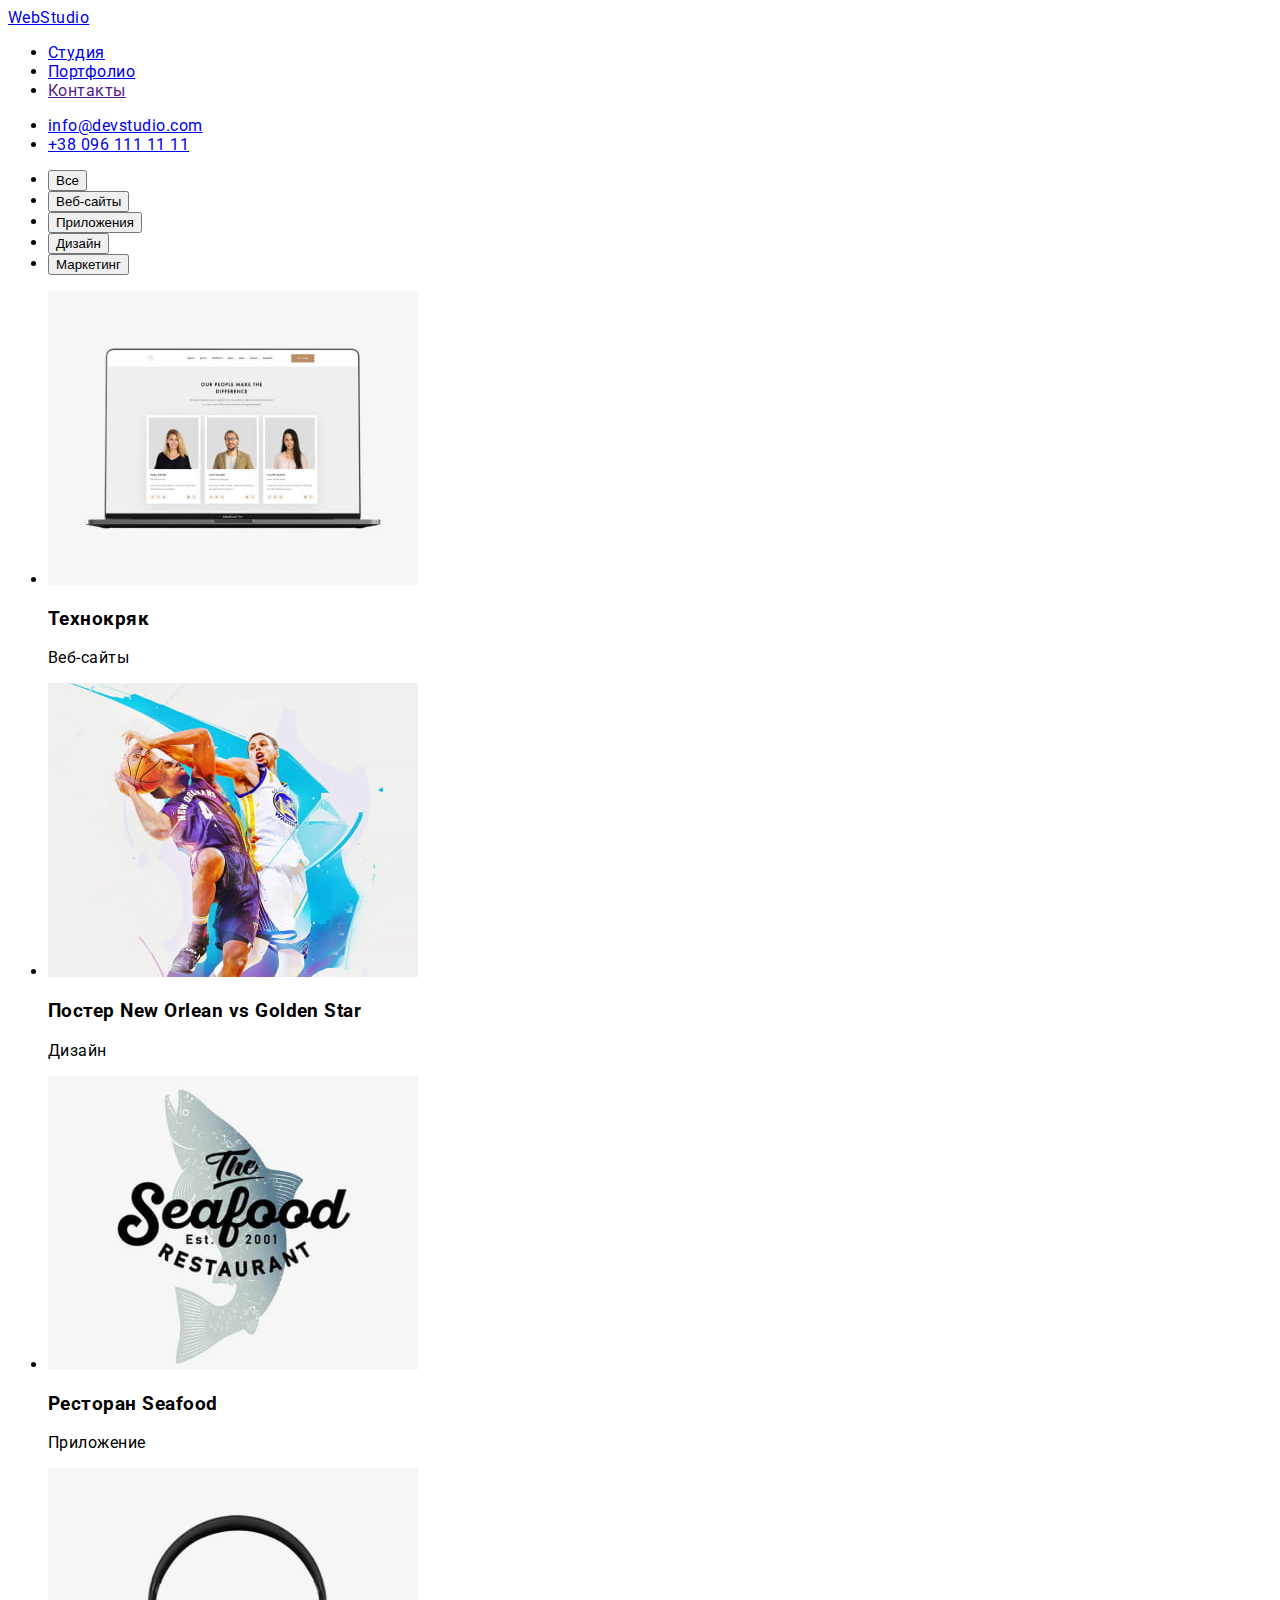
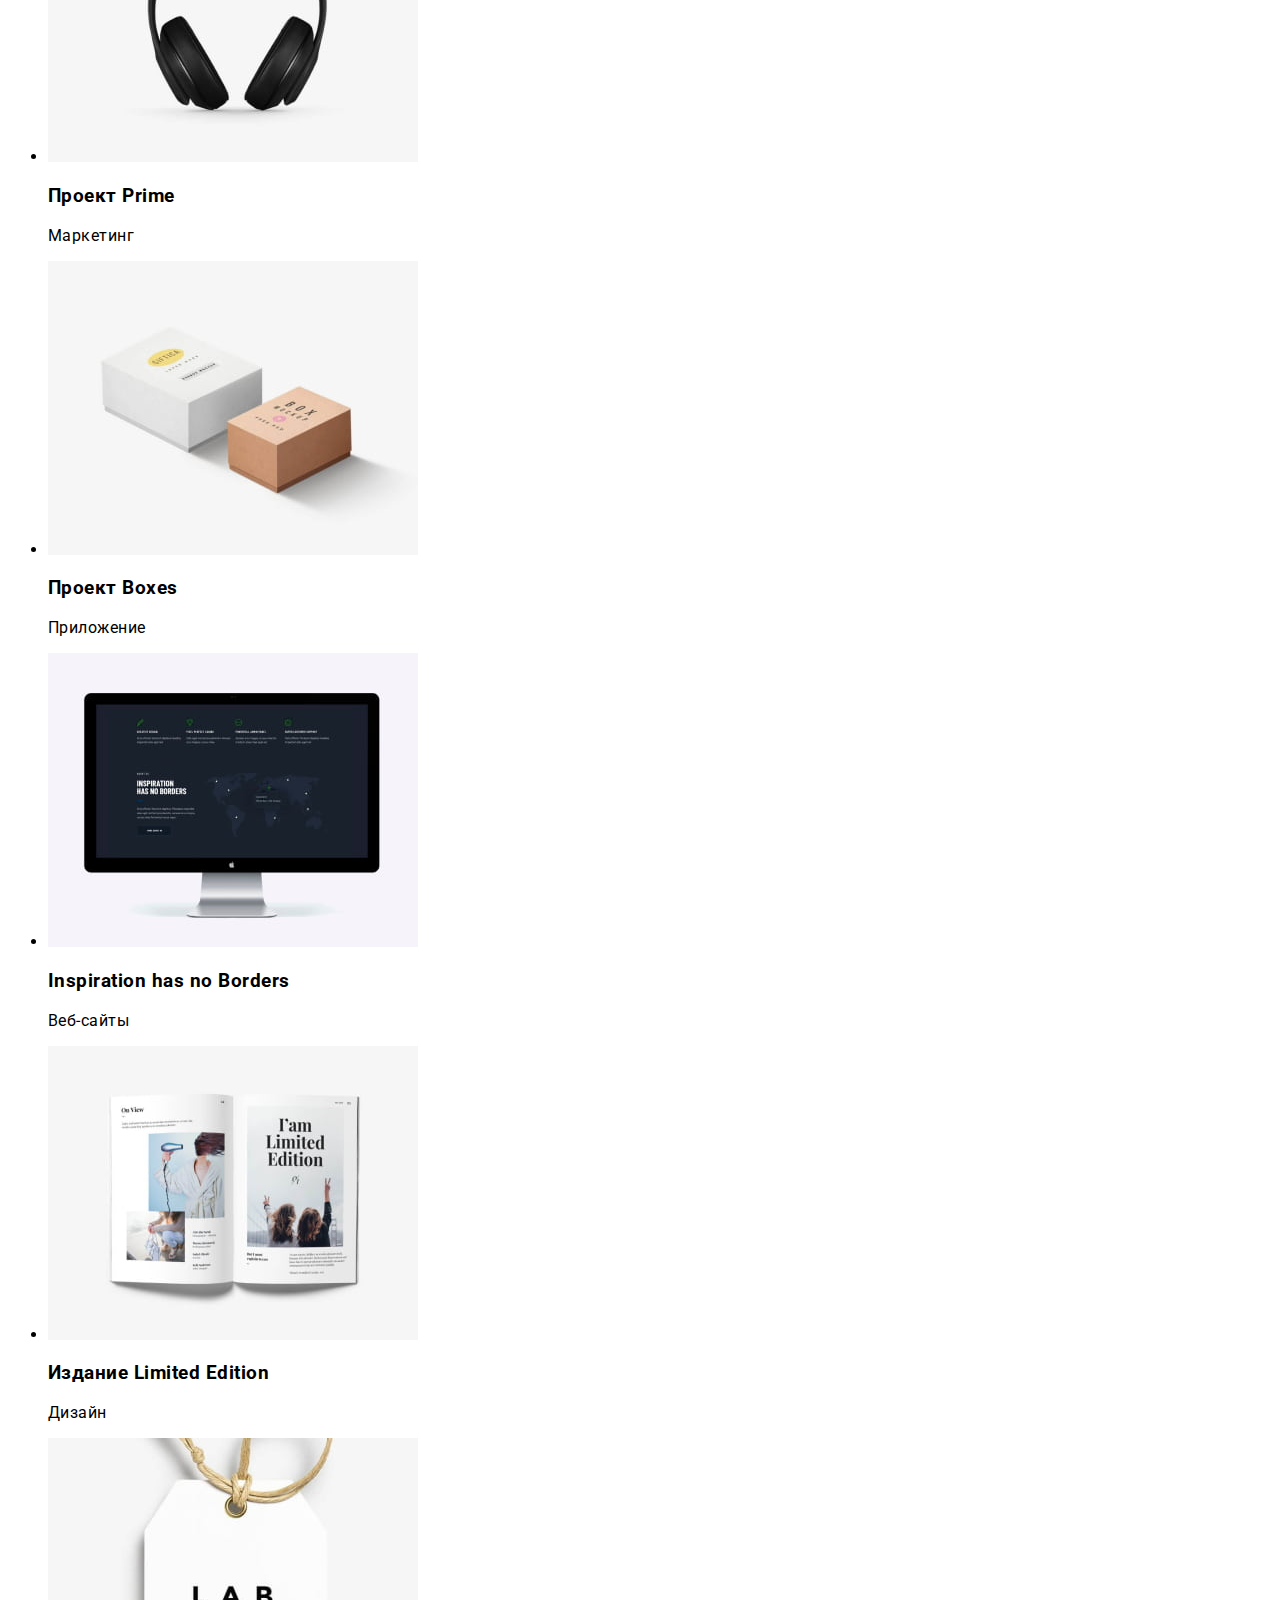
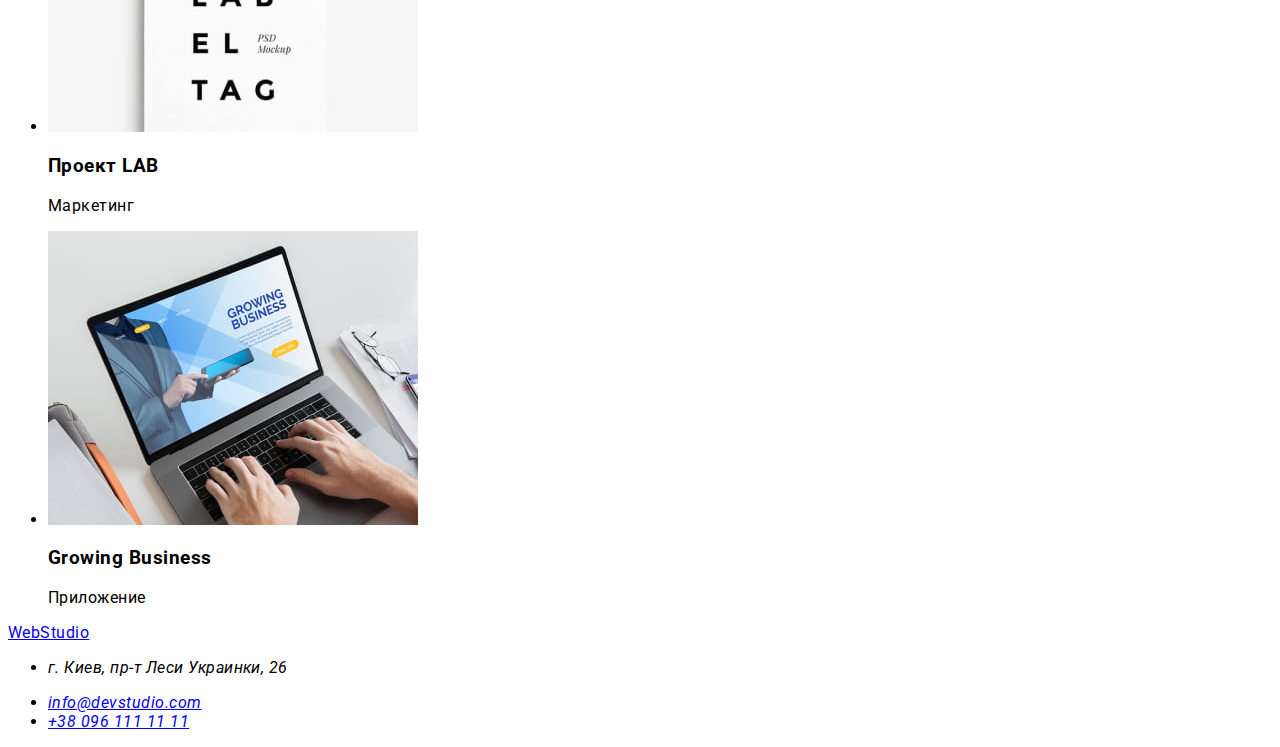
==== portfolio.html @ e64a414a "first" ====
<!DOCTYPE html>
<html lang="ru">

<head>
    <meta charset="UTF-8">
    <meta name="description" content="some descriptiop">
    <meta http-equiv="X-UA-Compatible" content="IE=edge">
    <link rel="stylesheet" href="./css/style.css">
    <link rel="preconnect" href="https://fonts.googleapis.com">
    <link rel="preconnect" href="https://fonts.gstatic.com" crossorigin>
    <link href="https://fonts.googleapis.com/css2?family=Raleway:wght@700&family=Roboto:wght@400;500;700;900&display=swap"
        rel="stylesheet">
    <title>Портфолио</title>
</head>
<body>
        <header>
            <nav>
                <a href="https://myfirstgithab.github.io/goit-markup-hw-01/">WebStudio</a>
                <ul>
                    <li>
                        <a href="./index.html">Студия</a>
                    </li>
                    <li>
                        <a href="./portfolio.html">Портфолио</a>
        
                    </li>
                    <li>
                        <a href="">Контакты</a>
        
                    </li>
                </ul>
                <ul>
                    <li>
                        <a href="meilto:info@devstudio.com">info@devstudio.com</a>
                    </li>
                    <li>
                        <a href="tel:+380961111111">+38 096 111 11 11</a>
                    </li>
                </ul>
            </nav>
        </header>
        <!-- Фильтыр -->
        <section>
            <ul>
                <li>
                    <button>Все</button>
                </li>
                <li>
                    <button>Веб-сайты</button>
                </li>
                <li>
                    <button>Приложения</button>
                </li>
                <li>
                    <button>Дизайн</button>
                </li>
                <li>
                    <button>Маркетинг</button>
                </li>
            </ul>

        </section>
        <!-- Наши работы -->
        <section>
            <ul>
                <li>
                    <img width="370" src="./images/portfolio_1.jpg" alt="дизайнер">
                    <h3>Технокряк</h3>
                    <p>Веб-сайты</p>
                </li>
                <li>
                    <img width="370" src="./images/portfolio_2.jpg" alt="дизайнер">
                    <h3>Постер New Orlean vs Golden Star</h3>
                    <p>Дизайн</p>
                </li>
                <li>
                    <img width="370" src="./images/portfolio_3.jpg" alt="дизайнер">
                    <h3>Ресторан Seafood</h3>
                    <p>Приложение</p>
                </li>
                <li>
                    <img width="370" src="./images/portfolio_4.jpg" alt="дизайнер">
                    <h3>Проект Prime</h3>
                    <p>Маркетинг</p>
                </li>
                <li>
                    <img width="370" src="./images/portfolio_5.jpg" alt="дизайнер">
                    <h3>Проект Boxes</h3>
                    <p>Приложение</p>
                </li>
                <li>
                    <img width="370" src="./images/portfolio_6.jpg" alt="дизайнер">
                    <h3>Inspiration has no Borders</h3>
                    <p>Веб-сайты</p>
                </li>
                <li>
                    <img width="370" src="./images/portfolio_7.jpg" alt="дизайнер">
                    <h3>Издание Limited Edition</h3>
                    <p>Дизайн</p>
                </li>
                <li>
                    <img width="370" src="./images/portfolio_8.jpg" alt="дизайнер">
                    <h3>Проект LAB</h3>
                    <p>Маркетинг</p>
                </li>
                <li>
                    <img width="370" src="./images/portfolio_9.jpg" alt="дизайнер">
                    <h3>Growing Business</h3>
                    <p>Приложение</p>
                </li>
            </ul>
        </section>
        <footer>
            <a href="https://myfirstgithab.github.io/goit-markup-hw-01/">WebStudio</a>
            <address>
                <ul>
                    <li>
                        <p>г. Киев, пр-т Леси Украинки, 26</p>
                    </li>
                    <li>
                        <a href="meilto:info@devstudio.com">info@devstudio.com</a>
                    </li>
                    <li>
                        <a href="tel:+380961111111">+38 096 111 11 11</a>
                    </li>
                </ul>
            </address>
        </footer>
    
</body>
</html>
---- css/style.css ----
body {
  font-family: "Roboto", sans-serif;
  font-style: normal;
  font-weight: normal;
  letter-spacing: 0.03em;
}

.web {
  font-family: "Raleway", sans-serif;
  font-style: normal;
  font-weight: bold;
  font-size: 26px;
  line-height: 31px;
  color: #2196f3;
  text-decoration: none;
}
.web > span {
  color: black;
  text-decoration: none;
}

.nav-item {
  display: inline;
}

.nav-link {
  font-weight: 500;
  font-size: 14px;
  line-height: 16px;
  letter-spacing: 0.02em;
  color: #212121;
  text-decoration: none;
}

.nav-link:hover {
  color: #2196f3;
}

nav {
  display: inline;
  width: 1600px;
}

.nav-email,
.nav-phone {
  text-decoration: none;
}

.order {
  width: 1600px;
  background: #2f303a;
  margin: 0px;
}

.order-title {
  font-weight: 900;
  font-size: 44px;
  line-height: 60px;
  text-align: center;
  letter-spacing: 0.06em;
  text-transform: uppercase;
  color: #ffffff;
}

.skills-list {
  display: inline;
  width: 1600px;
}

.skill-item {
  display: inline;
  width: 1600px;
}

.order-service {
  font-style: normal;
  font-weight: bold;
  font-size: 16px;
  line-height: 30px;
  display: flex;
  align-items: center;
  text-align: center;
  letter-spacing: 0.06em;
  padding-left: 732px;
}

.skill-title {
  font-style: normal;
  font-weight: bold;
  font-size: 14px;
  line-height: 16px;
  letter-spacing: 0.03em;
  text-transform: uppercase;
  color: #212121;
}

.skill-descr {
  font-style: normal;
  font-weight: normal;
  font-size: 14px;
  line-height: 24px;
  letter-spacing: 0.03em;
  color: #757575;
}

.doing-title {
  font-weight: bold;
  font-size: 36px;
  line-height: 42px;
  text-align: center;
  letter-spacing: 0.03em;
  color: #212121;
}

.doing-list {
  display: inline;
  width: 1600px;
}

/* .doing-photo {
  display: inline;
  width: 1600px;
} */

.team {
  font-style: normal;
  font-weight: bold;
  font-size: 36px;
  line-height: 42px;
  text-align: center;
  letter-spacing: 0.03em;
  color: #212121;
}
.team-person {
  font-style: normal;
  font-weight: 500;
  font-size: 16px;
  line-height: 19px;
  text-align: center;
  letter-spacing: 0.03em;
  color: #212121;
}
.team-profession {
  font-style: normal;
  font-weight: normal;
  font-size: 16px;
  line-height: 19px;
  text-align: center;
  letter-spacing: 0.03em;
  color: #757575;
}

.botton {
  width: 1600px;
  left: 0px;
  top: 2097px;
  background: #2f303a;
}

.botton > span {
  font-family: "Raleway", sans-serif;
  font-style: normal;
  font-weight: bold;
  font-size: 26px;
  line-height: 31px;
  letter-spacing: 0.03em;
  color: #ffffff;
}

.botton-email {
  font-style: normal;
  font-weight: normal;
  font-size: 14px;
  line-height: 24px;
  letter-spacing: 0.03em;
  color: rgba(255, 255, 255, 0.6);
  text-decoration: none;
}

.botton-phone {
  font-style: normal;
  font-weight: normal;
  font-size: 14px;
  line-height: 24px;
  letter-spacing: 0.03em;
  color: rgba(255, 255, 255, 0.6);
  text-decoration: none;
}
/* 
font-family: 'Raleway', sans-serif;

*/
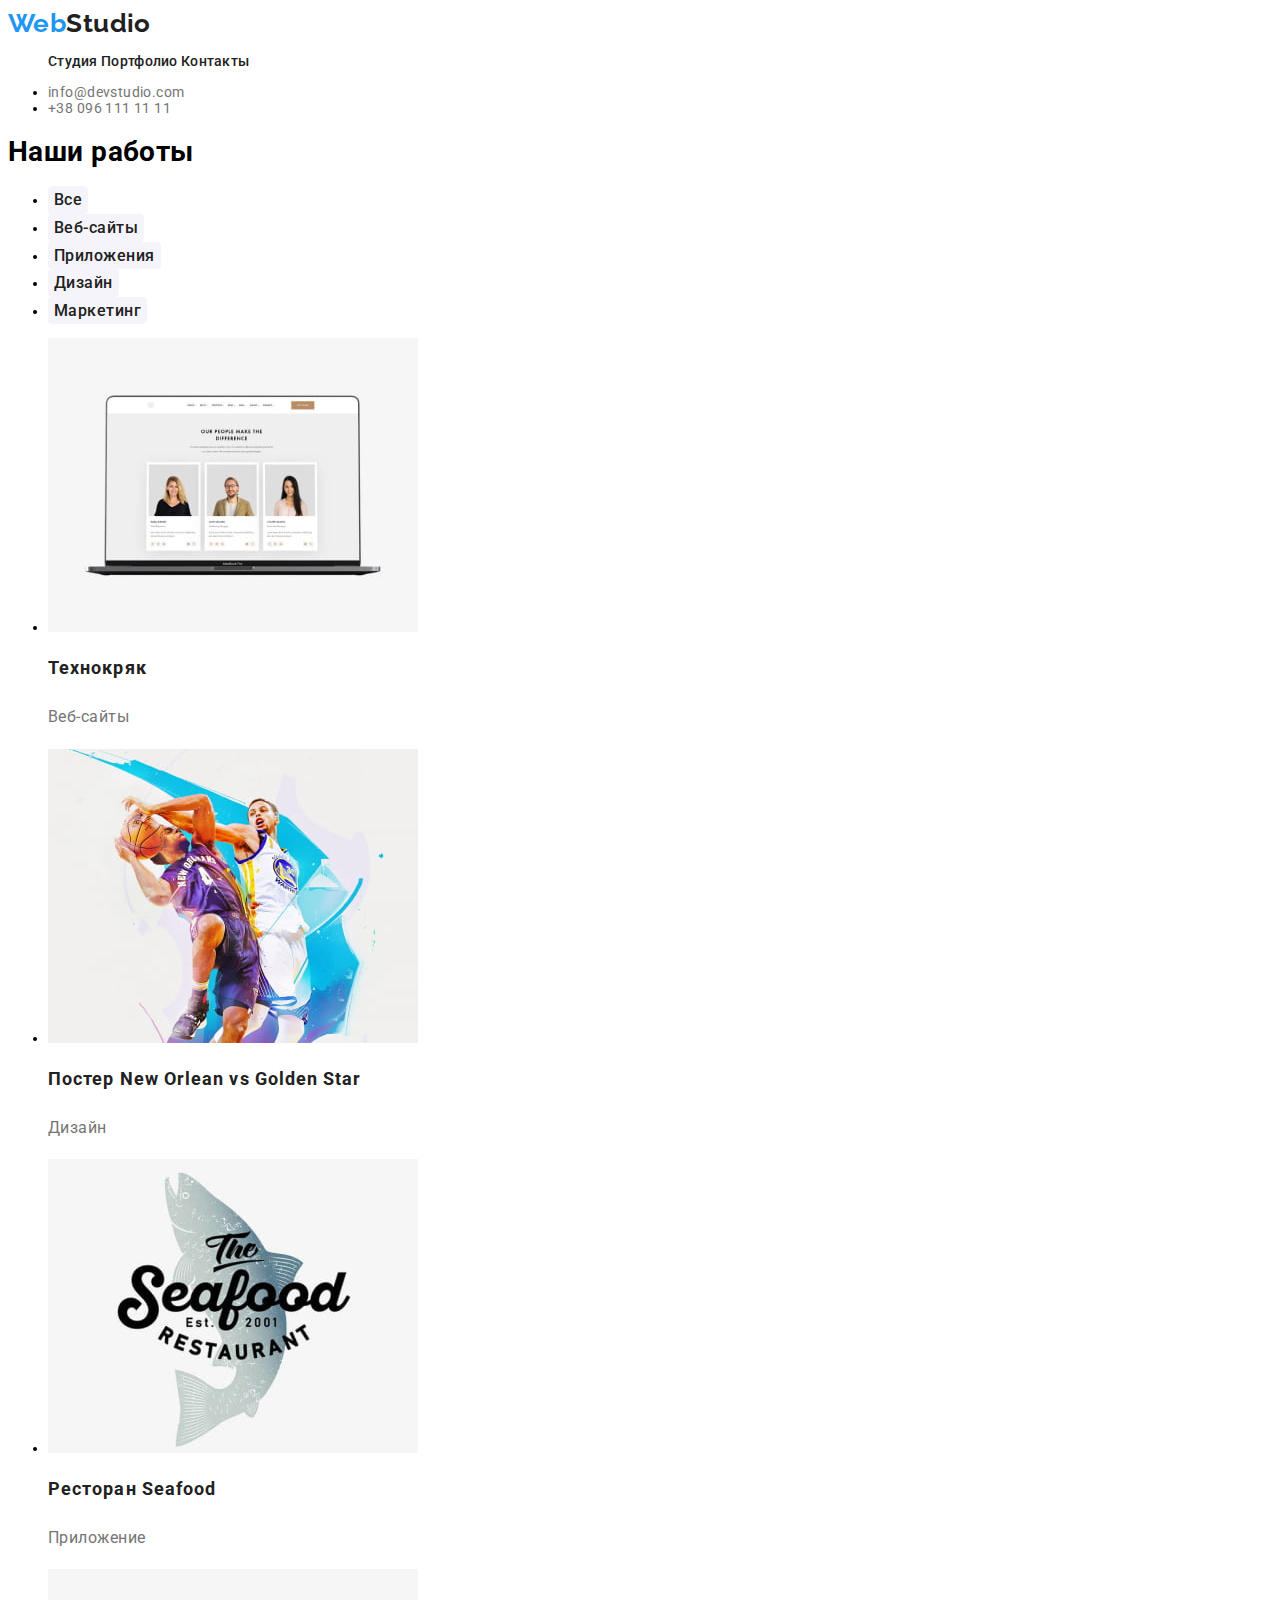
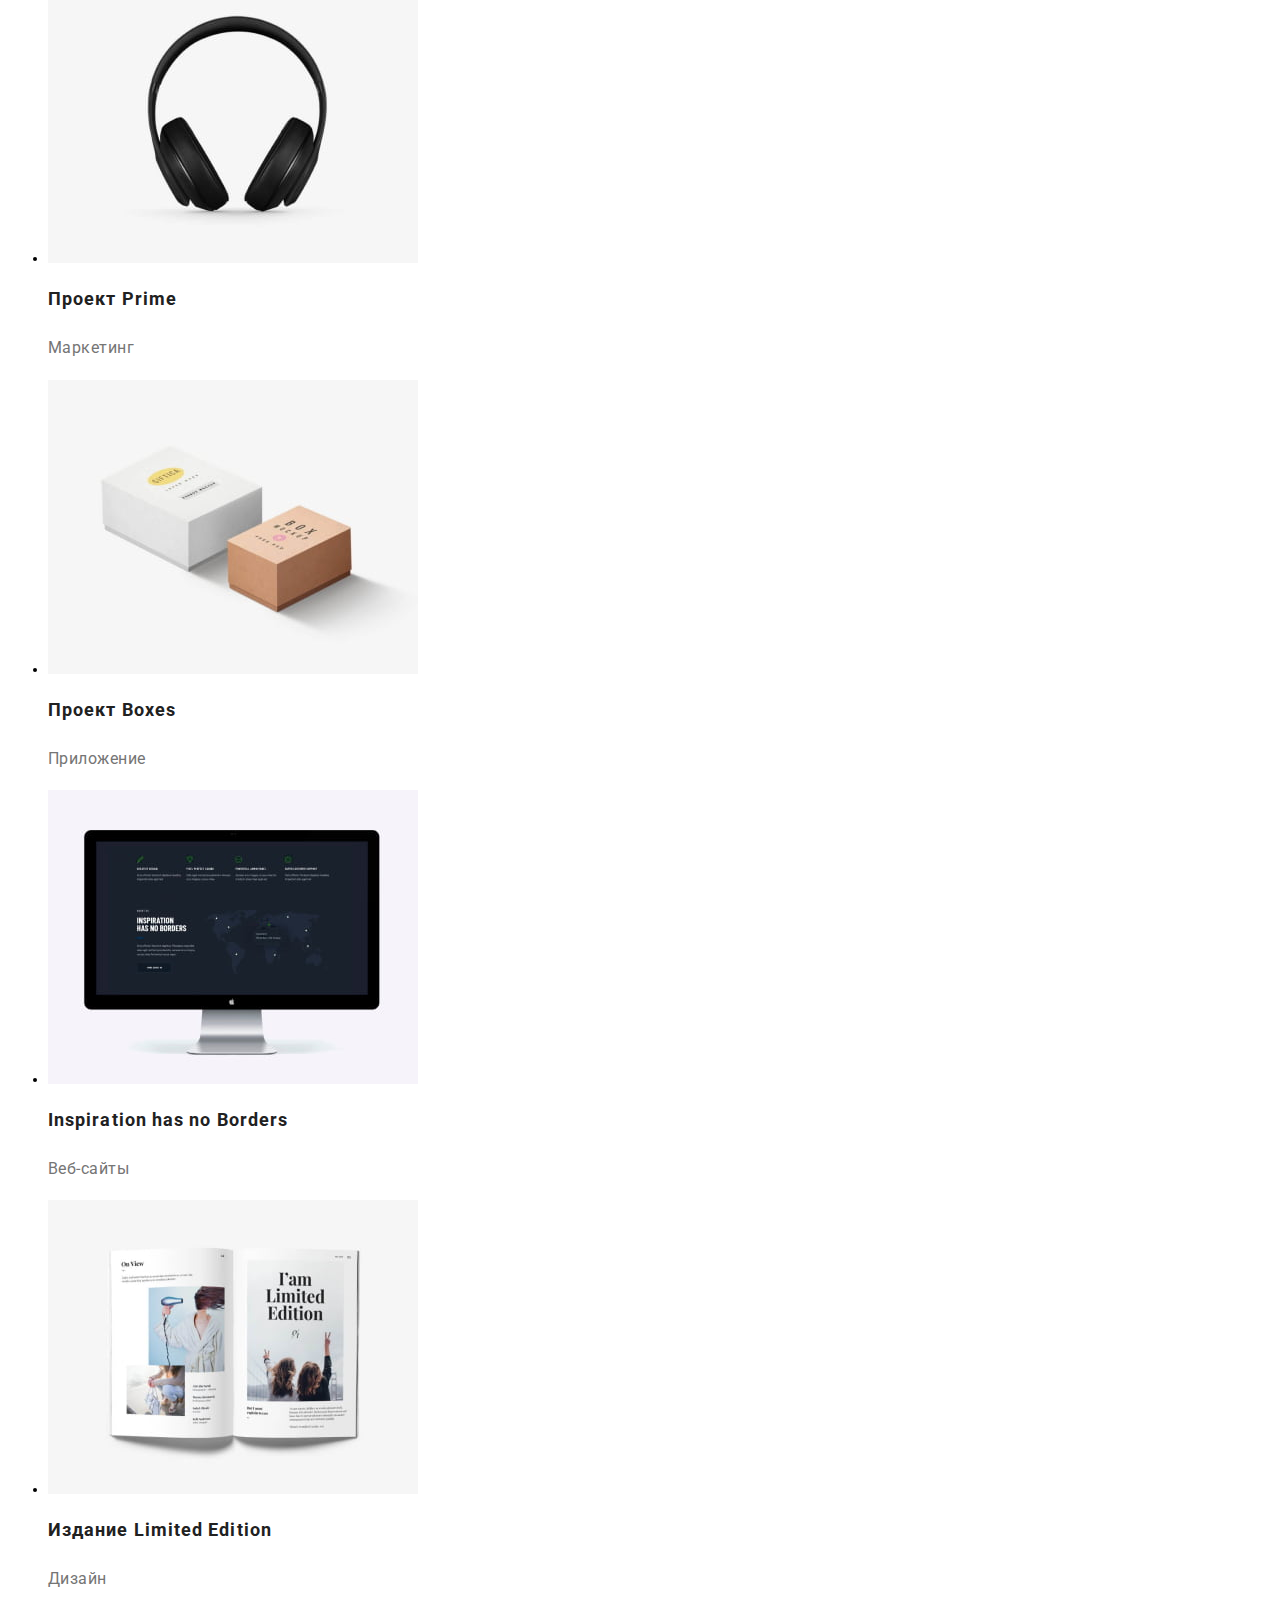
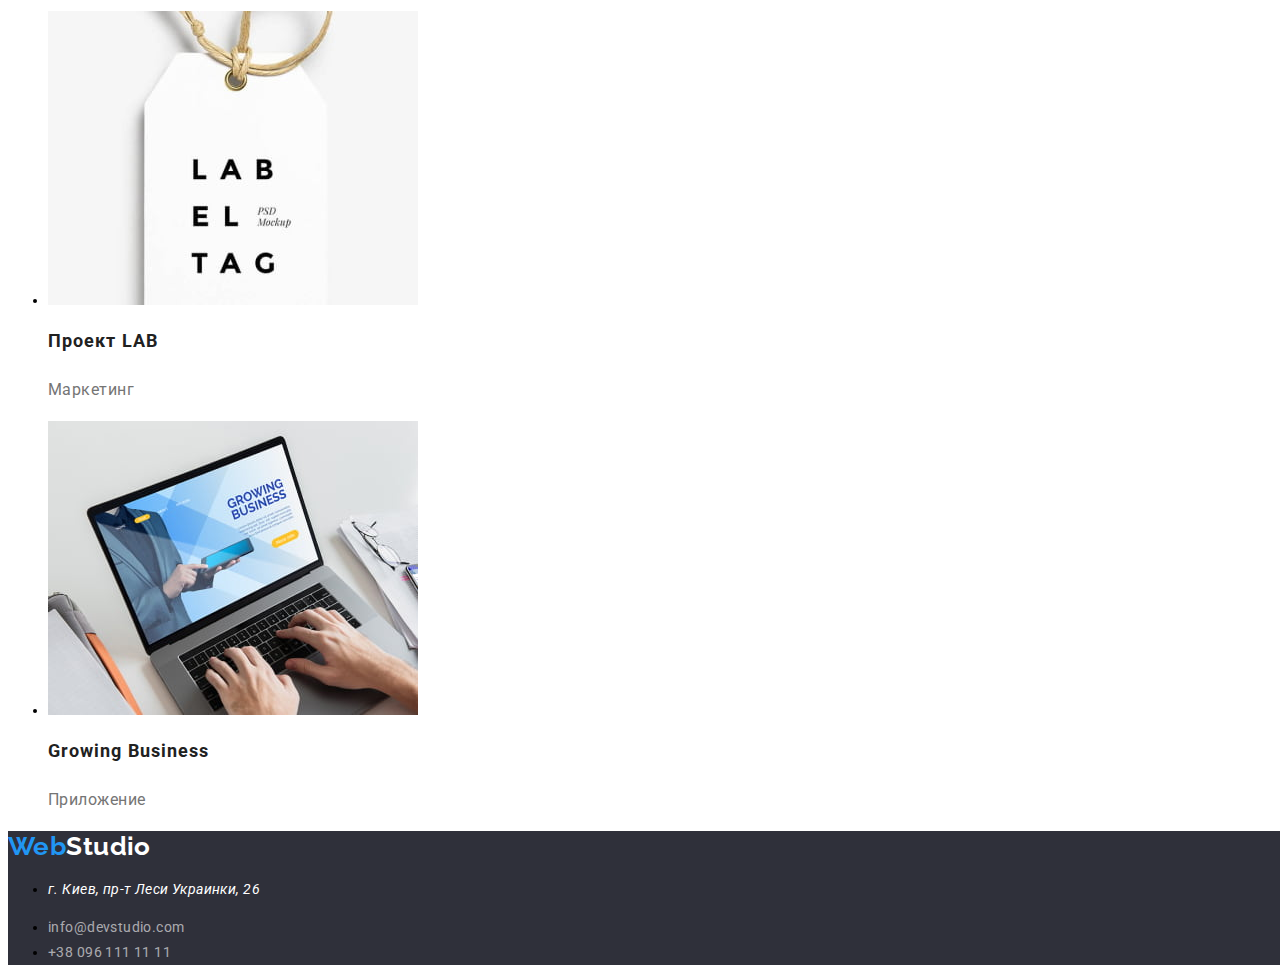
==== commit b25144a9: "second" ====
--- a/portfolio.html
+++ b/portfolio.html
@@ -1,6 +1,5 @@
 <!DOCTYPE html>
 <html lang="ru">
-
 <head>
     <meta charset="UTF-8">
     <meta name="description" content="some descriptiop">
@@ -13,119 +12,137 @@
     <title>Портфолио</title>
 </head>
 <body>
-        <header>
-            <nav>
-                <a href="https://myfirstgithab.github.io/goit-markup-hw-01/">WebStudio</a>
-                <ul>
+    <header class="header">
+        <nav class="nav">
+            <a class="web" href="">Web<span class="studio">Studio</span></a>
+            <ul class="nav-list">
+                <li class="nav-item">
+                    <a class="nav-link" href="./index.html">Студия</a>
+                </li>
+                <li class="nav-item">
+                    <a class="nav-link" href="./portfolio.html">Портфолио</a>
+    
+                </li>
+                <li class="nav-item">
+                    <a class="nav-link" href="">Контакты</a>
+    
+                </li>
+            </ul>
+            <ul>
+                <li>
+                    <a class="nav-email" href="meilto:info@devstudio.com" class="contact_link">info@devstudio.com</a>
+                </li>
+                <li>
+                    <a class="nav-phone" href="tel:+380961111111" class="contact_link">+38 096 111 11 11</a>
+                </li>
+            </ul>
+        </nav>
+    </header>
+        <!-- Фильтыр -->
+    <main>
+            <section>
+                <h1>Наши работы</h1>
+                <ul class="button">
                     <li>
-                        <a href="./index.html">Студия</a>
+                        <button class="button-item">Все</button>
                     </li>
                     <li>
-                        <a href="./portfolio.html">Портфолио</a>
-        
+                        <button class="button-item">Веб-сайты</button>
                     </li>
                     <li>
-                        <a href="">Контакты</a>
-        
+                        <button class="button-item">Приложения</button>
+                    </li>
+                    <li>
+                        <button class="button-item">Дизайн</button>
+                    </li>
+                    <li>
+                        <button class="button-item">Маркетинг</button>
                     </li>
                 </ul>
-                <ul>
-                    <li>
-                        <a href="meilto:info@devstudio.com">info@devstudio.com</a>
+                <ul class="projects">
+                    <li class="project-item">
+                        <a class="project" href="">
+                            <img width="370" src="./images/portfolio_1.jpg" alt="дизайнер">
+                            <h2 class="project-name">Технокряк</h2>
+                            <p class="project-type">Веб-сайты</p>
+                        </a>
                     </li>
                     <li>
-                        <a href="tel:+380961111111">+38 096 111 11 11</a>
+                        <a class="project" href="">
+                            <img width="370" src="./images/portfolio_2.jpg" alt="дизайнер">
+                            <h2 class="project-name">Постер New Orlean vs Golden Star</h2>
+                            <p class="project-type">Дизайн</p>
+                        </a>
+                    </li>
+                    <li>
+                        <a class="project" href="">
+                            <img width="370" src="./images/portfolio_3.jpg" alt="дизайнер">
+                            <h2 class="project-name">Ресторан Seafood</h2>
+                            <p class="project-type">Приложение</p>
+                        </a>
+                    </li>
+                    <li>
+                        <a class="project" href="">
+                            <img width="370" src="./images/portfolio_4.jpg" alt="дизайнер">
+                            <h2 class="project-name">Проект Prime</h2>
+                            <p class="project-type">Маркетинг</p>
+                        </a>
+                    </li>
+                    <li>
+                        <a class="project" href="">
+                            <img width="370" src="./images/portfolio_5.jpg" alt="дизайнер">
+                            <h2 class="project-name">Проект Boxes</h2>
+                            <p class="project-type">Приложение</p>
+                        </a>
+                    </li>
+                    <li>
+                        <a class="project" href="">
+                            <img width="370" src="./images/portfolio_6.jpg" alt="дизайнер">
+                            <h2 class="project-name">Inspiration has no Borders</h2>
+                            <p class="project-type">Веб-сайты</p>
+                        </a>
+                    </li>
+                    <li>
+                        <a class="project" href="">
+                            <img width="370" src="./images/portfolio_7.jpg" alt="дизайнер">
+                            <h2 class="project-name">Издание Limited Edition</h2>
+                            <p class="project-type">Дизайн</p>
+                        </a>
+                    </li>
+                    <li>
+                        <a class="project" href="">
+                            <img width="370" src="./images/portfolio_8.jpg" alt="дизайнер">
+                            <h2 class="project-name">Проект LAB</h2>
+                            <p class="project-type">Маркетинг</p>
+                        </a>
+                    </li>
+                    <li>
+                        <a class="project" href="">
+                            <img width="370" src="./images/portfolio_9.jpg" alt="дизайнер">
+                            <h2 class="project-name">Growing Business</h2>
+                            <p class="project-type">Приложение</p>
+                        </a>
                     </li>
                 </ul>
-            </nav>
-        </header>
-        <!-- Фильтыр -->
-        <section>
+            </section>
+    </main>
+    <footer class="foot">
+        <a class="web" href="">Web<span class="studio-footer">Studio</span></a>
+        <address>
             <ul>
                 <li>
-                    <button>Все</button>
+                    <p class="address">г. Киев, пр-т Леси Украинки, 26</p>
                 </li>
                 <li>
-                    <button>Веб-сайты</button>
+                    <a class="foot-email" href="meilto:info@devstudio.com">info@devstudio.com</a>
                 </li>
                 <li>
-                    <button>Приложения</button>
-                </li>
-                <li>
-                    <button>Дизайн</button>
-                </li>
-                <li>
-                    <button>Маркетинг</button>
+                    <a class="foot-phone" href="tel:+380961111111">+38 096 111 11 11</a>
                 </li>
             </ul>
+        </address>
+    </footer>
 
-        </section>
-        <!-- Наши работы -->
-        <section>
-            <ul>
-                <li>
-                    <img width="370" src="./images/portfolio_1.jpg" alt="дизайнер">
-                    <h3>Технокряк</h3>
-                    <p>Веб-сайты</p>
-                </li>
-                <li>
-                    <img width="370" src="./images/portfolio_2.jpg" alt="дизайнер">
-                    <h3>Постер New Orlean vs Golden Star</h3>
-                    <p>Дизайн</p>
-                </li>
-                <li>
-                    <img width="370" src="./images/portfolio_3.jpg" alt="дизайнер">
-                    <h3>Ресторан Seafood</h3>
-                    <p>Приложение</p>
-                </li>
-                <li>
-                    <img width="370" src="./images/portfolio_4.jpg" alt="дизайнер">
-                    <h3>Проект Prime</h3>
-                    <p>Маркетинг</p>
-                </li>
-                <li>
-                    <img width="370" src="./images/portfolio_5.jpg" alt="дизайнер">
-                    <h3>Проект Boxes</h3>
-                    <p>Приложение</p>
-                </li>
-                <li>
-                    <img width="370" src="./images/portfolio_6.jpg" alt="дизайнер">
-                    <h3>Inspiration has no Borders</h3>
-                    <p>Веб-сайты</p>
-                </li>
-                <li>
-                    <img width="370" src="./images/portfolio_7.jpg" alt="дизайнер">
-                    <h3>Издание Limited Edition</h3>
-                    <p>Дизайн</p>
-                </li>
-                <li>
-                    <img width="370" src="./images/portfolio_8.jpg" alt="дизайнер">
-                    <h3>Проект LAB</h3>
-                    <p>Маркетинг</p>
-                </li>
-                <li>
-                    <img width="370" src="./images/portfolio_9.jpg" alt="дизайнер">
-                    <h3>Growing Business</h3>
-                    <p>Приложение</p>
-                </li>
-            </ul>
-        </section>
-        <footer>
-            <a href="https://myfirstgithab.github.io/goit-markup-hw-01/">WebStudio</a>
-            <address>
-                <ul>
-                    <li>
-                        <p>г. Киев, пр-т Леси Украинки, 26</p>
-                    </li>
-                    <li>
-                        <a href="meilto:info@devstudio.com">info@devstudio.com</a>
-                    </li>
-                    <li>
-                        <a href="tel:+380961111111">+38 096 111 11 11</a>
-                    </li>
-                </ul>
-            </address>
-        </footer>
     
 </body>
 </html>--- a/css/style.css
+++ b/css/style.css
@@ -1,8 +1,21 @@
 body {
   font-family: "Roboto", sans-serif;
-  font-style: normal;
-  font-weight: normal;
-  letter-spacing: 0.03em;
+  font-size: 14px;
+  letter-spacing: 0.03em;
+}
+
+/* main {
+  background: var(--color-bgd);
+} */
+
+:root {
+  --black: #212121;
+  --blue: #2196f3;
+  --gray: #757575;
+  --white: #ffffff;
+  --footer: #2f303a;
+  --color-button: #f5f4fa;
+  --color-bgd: #e5e5e5;
 }
 
 .web {
@@ -10,13 +23,12 @@
   font-style: normal;
   font-weight: bold;
   font-size: 26px;
-  line-height: 31px;
-  color: #2196f3;
-  text-decoration: none;
-}
-.web > span {
-  color: black;
-  text-decoration: none;
+  line-height: 1.2;
+  color: var(--blue);
+  text-decoration: none;
+}
+.studio {
+  color: var(--black);
 }
 
 .nav-item {
@@ -24,16 +36,18 @@
 }
 
 .nav-link {
+  font-family: Roboto;
+  font-style: normal;
   font-weight: 500;
   font-size: 14px;
-  line-height: 16px;
+  line-height: 1.2;
   letter-spacing: 0.02em;
-  color: #212121;
-  text-decoration: none;
+  text-decoration: none;
+  color: var(--black);
 }
 
 .nav-link:hover {
-  color: #2196f3;
+  color: var(--blue);
 }
 
 nav {
@@ -44,54 +58,64 @@
 .nav-email,
 .nav-phone {
   text-decoration: none;
+  color: var(--gray);
+}
+
+.nav-email:hover,
+.nav-phone:hover {
+  color: var(--blue);
 }
 
 .order {
   width: 1600px;
-  background: #2f303a;
+  background: var(--footer);
   margin: 0px;
 }
 
 .order-title {
   font-weight: 900;
   font-size: 44px;
-  line-height: 60px;
+  line-height: 1.4;
   text-align: center;
   letter-spacing: 0.06em;
   text-transform: uppercase;
-  color: #ffffff;
-}
-
-.skills-list {
-  display: inline;
-  width: 1600px;
-}
-
-.skill-item {
-  display: inline;
-  width: 1600px;
+  color: var(--white);
 }
 
 .order-service {
   font-style: normal;
   font-weight: bold;
   font-size: 16px;
-  line-height: 30px;
+  line-height: 1.9;
   display: flex;
   align-items: center;
   text-align: center;
   letter-spacing: 0.06em;
-  padding-left: 732px;
+  background: var(--blue);
+  box-shadow: 0px 4px 4px rgba(0, 0, 0, 0.15);
+  border-radius: 4px;
+  color: var(--white);
+}
+
+.skills-list {
+  display: inline;
+  width: 1600px;
+}
+
+.skill-item {
+  display: inline;
+  width: 1600px;
 }
 
 .skill-title {
-  font-style: normal;
-  font-weight: bold;
-  font-size: 14px;
-  line-height: 16px;
+  font-family: Roboto;
+  font-style: normal;
+  font-weight: bold;
+  font-size: 14px;
+  line-height: 1.2;
   letter-spacing: 0.03em;
   text-transform: uppercase;
-  color: #212121;
+  color: var(--black);
 }
 
 .skill-descr {
@@ -100,16 +124,18 @@
   font-size: 14px;
   line-height: 24px;
   letter-spacing: 0.03em;
-  color: #757575;
+  color: var(--gray);
 }
 
 .doing-title {
+  font-family: Roboto;
+  font-style: normal;
   font-weight: bold;
   font-size: 36px;
-  line-height: 42px;
-  text-align: center;
-  letter-spacing: 0.03em;
-  color: #212121;
+  line-height: 1.2;
+  text-align: center;
+  letter-spacing: 0.03em;
+  color: var(--black);
 }
 
 .doing-list {
@@ -117,76 +143,107 @@
   width: 1600px;
 }
 
-/* .doing-photo {
-  display: inline;
-  width: 1600px;
-} */
-
 .team {
   font-style: normal;
   font-weight: bold;
   font-size: 36px;
-  line-height: 42px;
-  text-align: center;
-  letter-spacing: 0.03em;
-  color: #212121;
+  line-height: 1.2;
+  text-align: center;
+  letter-spacing: 0.03em;
+  color: var(--black);
 }
 .team-person {
   font-style: normal;
   font-weight: 500;
   font-size: 16px;
-  line-height: 19px;
-  text-align: center;
-  letter-spacing: 0.03em;
-  color: #212121;
+  line-height: 1.2;
+  text-align: center;
+  letter-spacing: 0.03em;
+  color: var(--black);
 }
 .team-profession {
-  font-style: normal;
-  font-weight: normal;
-  font-size: 16px;
-  line-height: 19px;
-  text-align: center;
-  letter-spacing: 0.03em;
-  color: #757575;
-}
-
-.botton {
-  width: 1600px;
-  left: 0px;
-  top: 2097px;
-  background: #2f303a;
-}
-
-.botton > span {
-  font-family: "Raleway", sans-serif;
-  font-style: normal;
-  font-weight: bold;
-  font-size: 26px;
-  line-height: 31px;
-  letter-spacing: 0.03em;
-  color: #ffffff;
-}
-
-.botton-email {
-  font-style: normal;
-  font-weight: normal;
+  font-family: Roboto;
+  font-style: normal;
+  font-weight: normal;
+  font-size: 16px;
+  line-height: 1.2;
+  text-align: center;
+  letter-spacing: 0.03em;
+  color: var(--gray);
+}
+
+/* PORTFOLIO */
+.button-item {
+  font-family: Roboto;
+  font-style: normal;
+  font-weight: 500;
+  font-size: 16px;
+  line-height: 1.6;
+  text-align: center;
+  letter-spacing: 0.03em;
+  color: var(--black);
+  background: var(--color-button);
+  border-radius: 4px;
+  border: 0em;
+}
+
+.project {
+  text-decoration: none;
+}
+.project-name {
+  font-weight: bold;
+  font-size: 18px;
+  line-height: 2;
+  letter-spacing: 0.06em;
+  color: var(--black);
+  text-decoration: none;
+}
+
+.project-type {
+  font-size: 16px;
+  line-height: 1.9;
+  letter-spacing: 0.03em;
+  color: var(--gray);
+}
+
+.button-item:hover {
+  background: var(--blue);
+  box-shadow: 0px 3px 1px rgba(0, 0, 0, 0.1), 0px 1px 2px rgba(0, 0, 0, 0.08),
+    0px 2px 2px rgba(0, 0, 0, 0.12);
+  border-radius: 4px;
+  color: var(--white);
+}
+
+.foot {
+  width: 1600px;
+  background: var(--footer);
+}
+
+.studio-footer {
+  color: var(--white);
+}
+.address {
   font-size: 14px;
   line-height: 24px;
+  color: var(--white);
+}
+
+.foot-email {
+  font-style: normal;
+  font-weight: normal;
+  font-size: 14px;
+  line-height: 1.8;
   letter-spacing: 0.03em;
   color: rgba(255, 255, 255, 0.6);
   text-decoration: none;
 }
 
-.botton-phone {
-  font-style: normal;
-  font-weight: normal;
-  font-size: 14px;
-  line-height: 24px;
+.foot-phone {
+  font-style: normal;
+  font-weight: normal;
+  font-size: 14px;
+  line-height: 1.8;
   letter-spacing: 0.03em;
   color: rgba(255, 255, 255, 0.6);
   text-decoration: none;
 }
-/* 
-font-family: 'Raleway', sans-serif;
-
-*/
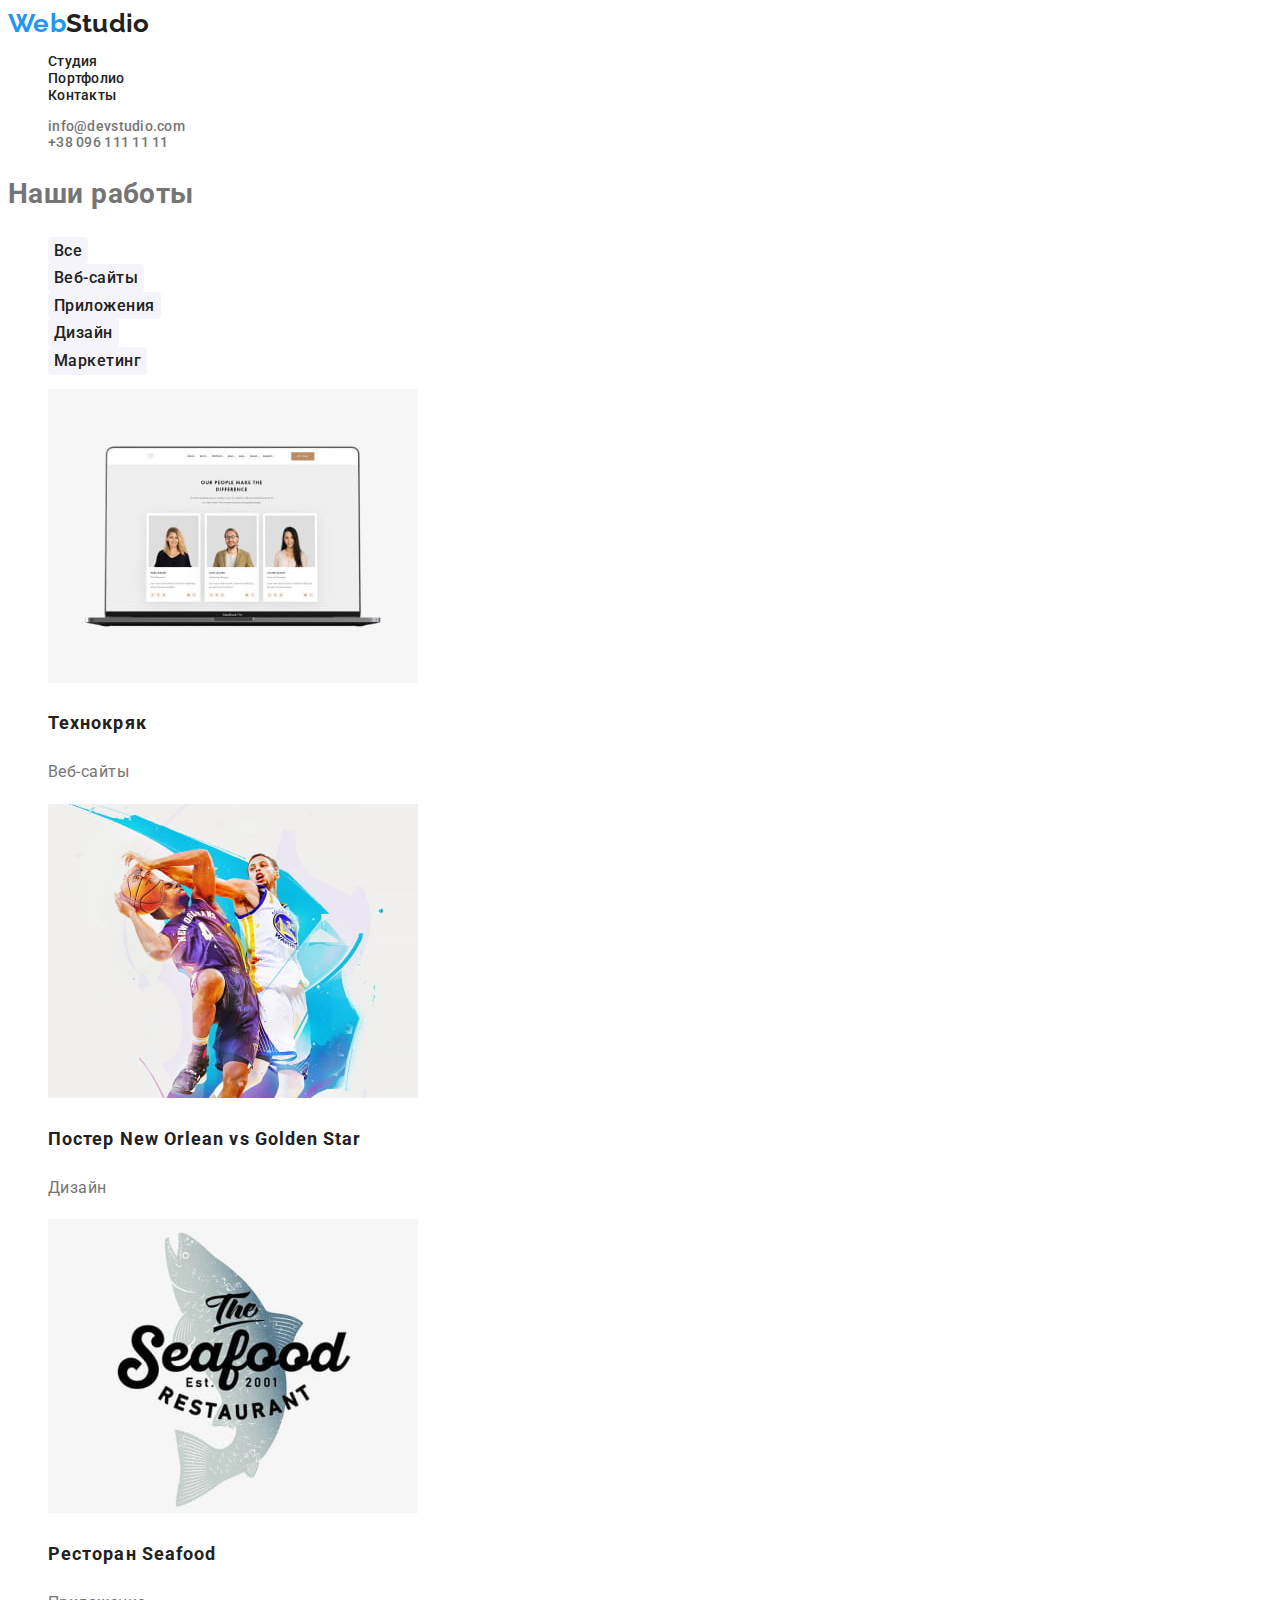
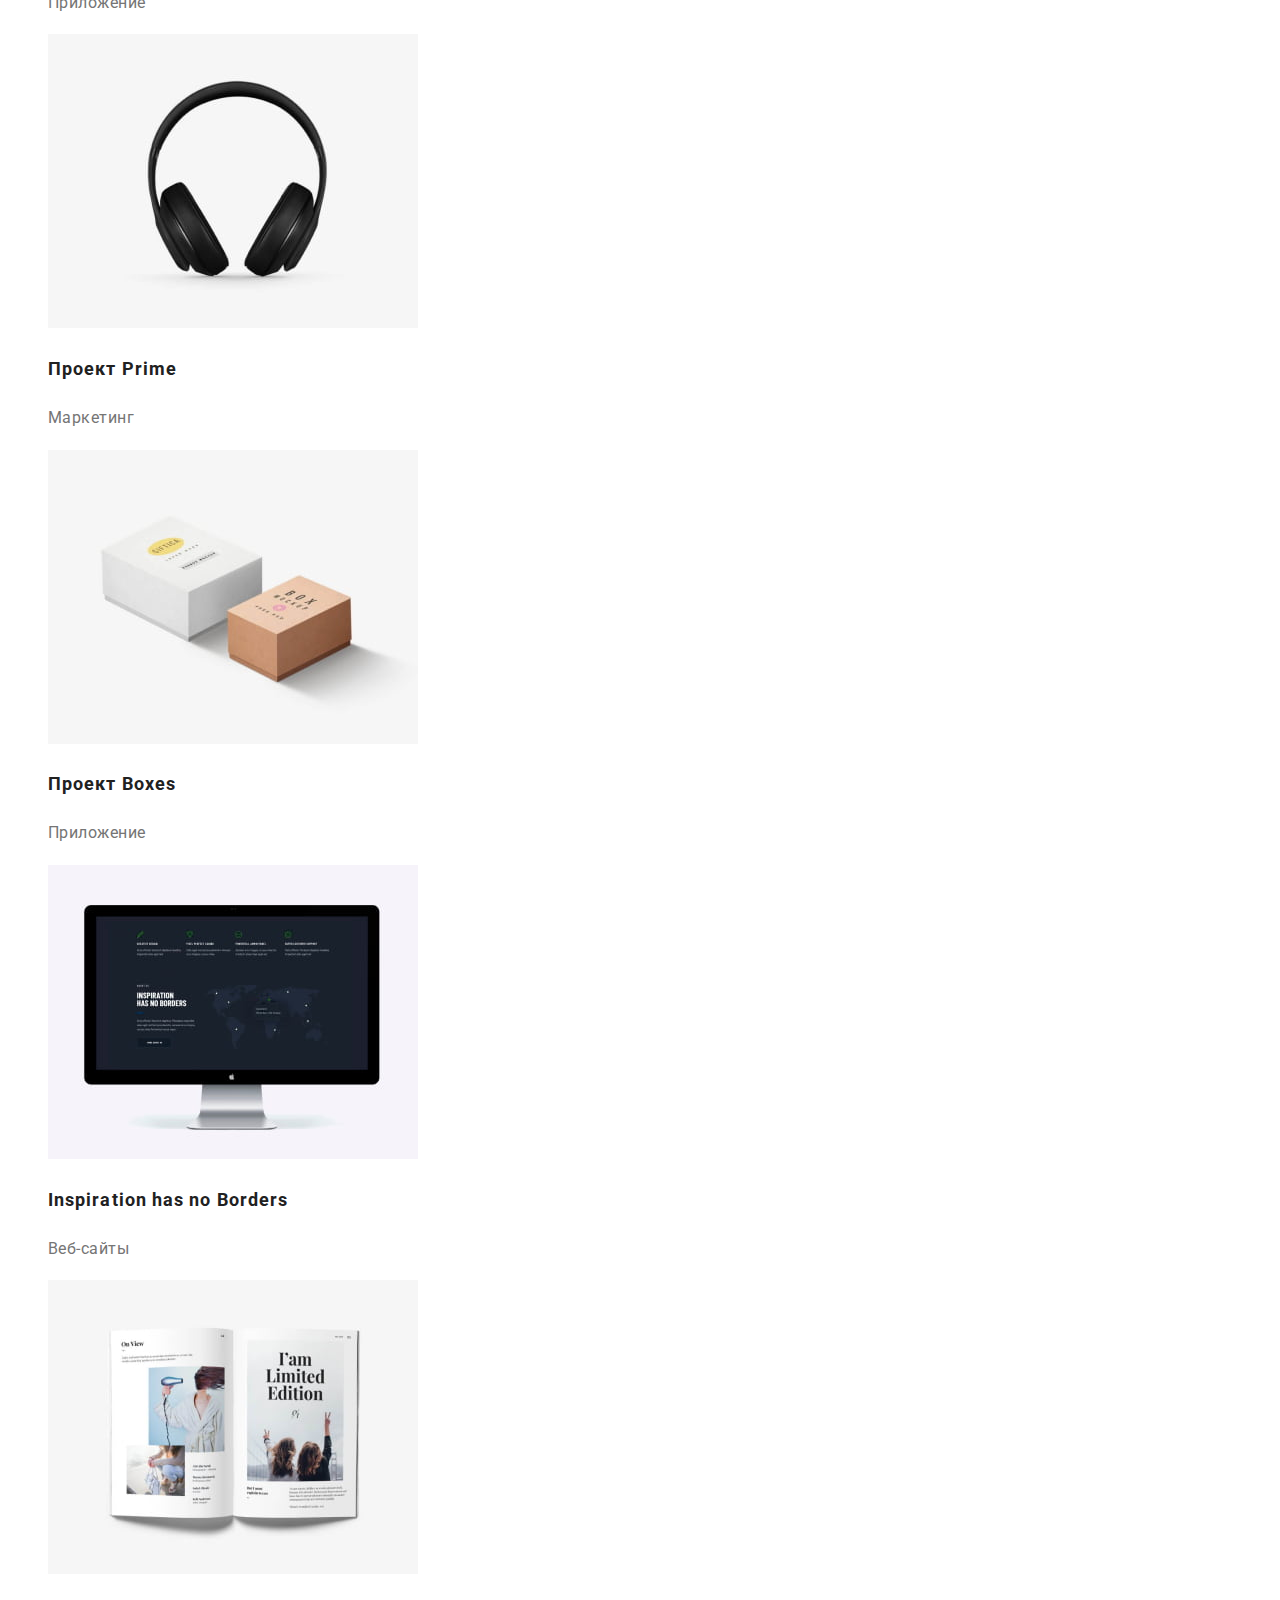
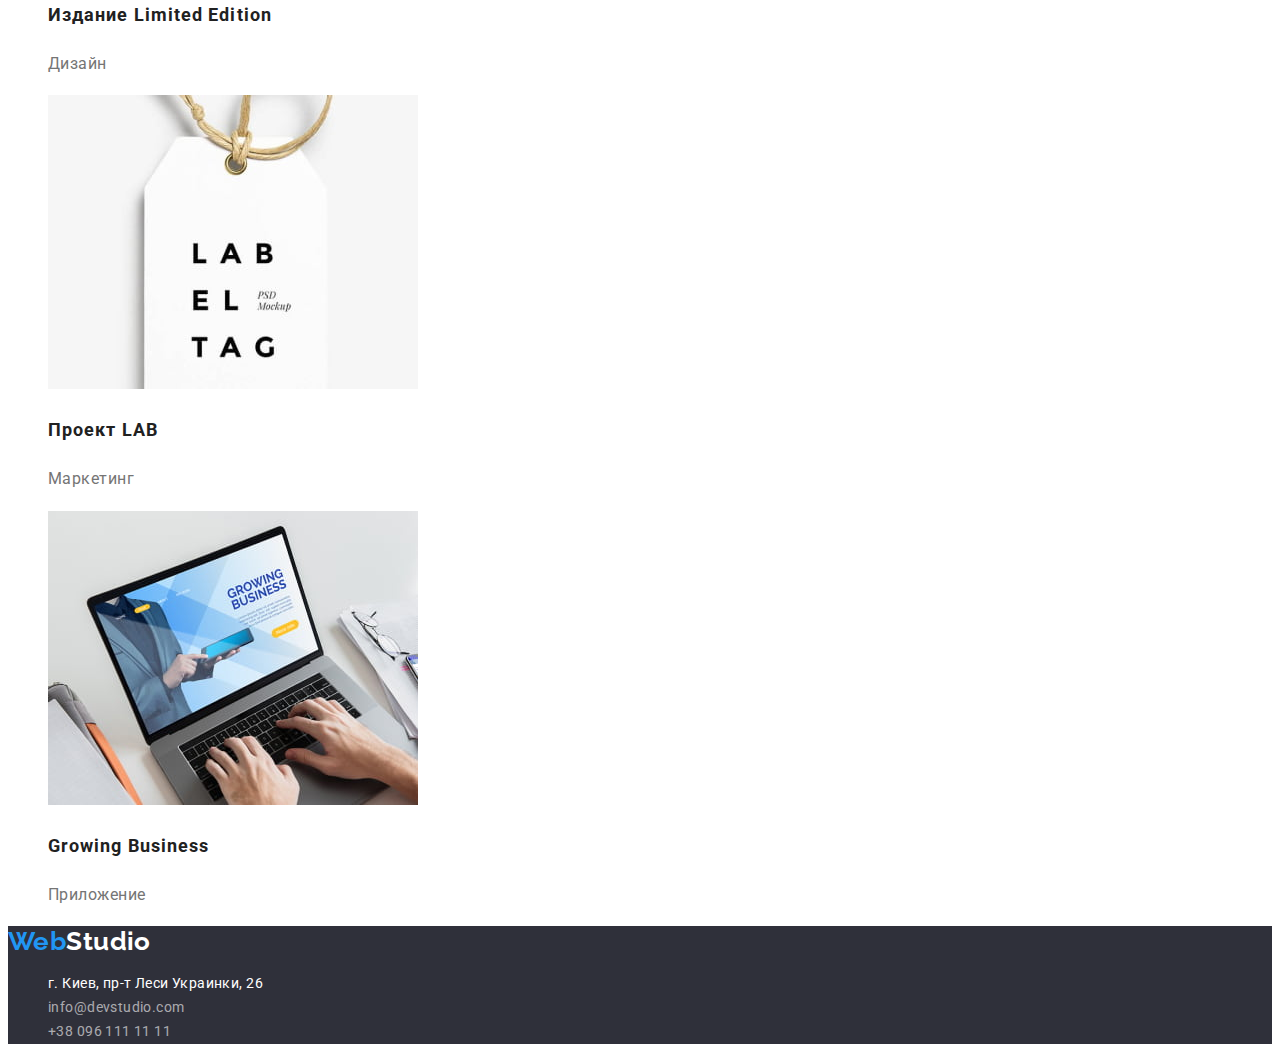
==== commit dc3d062d: "Five" ====
--- a/portfolio.html
+++ b/portfolio.html
@@ -15,25 +15,23 @@
     <header class="header">
         <nav class="nav">
             <a class="web" href="">Web<span class="studio">Studio</span></a>
-            <ul class="nav-list">
+            <ul class="list nav-list">
                 <li class="nav-item">
-                    <a class="nav-link" href="./index.html">Студия</a>
+                    <a class="link nav-link" href="./index.html">Студия</a>
                 </li>
                 <li class="nav-item">
-                    <a class="nav-link" href="./portfolio.html">Портфолио</a>
-    
+                    <a class="link nav-link" href="./portfolio.html">Портфолио</a>
                 </li>
                 <li class="nav-item">
-                    <a class="nav-link" href="">Контакты</a>
-    
+                    <a class="link nav-link" href="">Контакты</a>
                 </li>
             </ul>
-            <ul>
+            <ul class="list">
                 <li>
-                    <a class="nav-email" href="meilto:info@devstudio.com" class="contact_link">info@devstudio.com</a>
+                    <a class="link nav-email" href="meilto:info@devstudio.com">info@devstudio.com</a>
                 </li>
                 <li>
-                    <a class="nav-phone" href="tel:+380961111111" class="contact_link">+38 096 111 11 11</a>
+                    <a class="link nav-phone" href="tel:+380961111111">+38 096 111 11 11</a>
                 </li>
             </ul>
         </nav>
@@ -42,83 +40,83 @@
     <main>
             <section>
                 <h1>Наши работы</h1>
-                <ul class="button">
-                    <li>
-                        <button class="button-item">Все</button>
+                <ul class="list filter-list">
+                    <li class="filter-item">
+                        <button class="filter-button" type="button">Все</button>
                     </li>
-                    <li>
-                        <button class="button-item">Веб-сайты</button>
+                    <li class="filter-item">
+                        <button class="filter-button" type="button">Веб-сайты</button>
                     </li>
-                    <li>
-                        <button class="button-item">Приложения</button>
+                    <li class="filter-item">
+                        <button class="filter-button" type="button">Приложения</button>
                     </li>
-                    <li>
-                        <button class="button-item">Дизайн</button>
+                    <li class="filter-item">
+                        <button class="filter-button" type="button">Дизайн</button>
                     </li>
-                    <li>
-                        <button class="button-item">Маркетинг</button>
+                    <li class="filter-item">
+                        <button class="filter-button" type="button">Маркетинг</button>
                     </li>
                 </ul>
-                <ul class="projects">
+                <ul class="list projects">
                     <li class="project-item">
-                        <a class="project" href="">
-                            <img width="370" src="./images/portfolio_1.jpg" alt="дизайнер">
+                        <a class="link project-link" href="" target="_blank" rel="noreferre noopener">
+                            <img width="370" height="294" src="./images/portfolio_1.jpg" alt="дизайнер">
                             <h2 class="project-name">Технокряк</h2>
                             <p class="project-type">Веб-сайты</p>
                         </a>
                     </li>
-                    <li>
-                        <a class="project" href="">
-                            <img width="370" src="./images/portfolio_2.jpg" alt="дизайнер">
+                    <li lass="project-item">
+                        <a class="link project-link" href="" target="_blank" rel="noreferre noopener">
+                            <img width="370" height="294" src="./images/portfolio_2.jpg" alt="дизайнер">
                             <h2 class="project-name">Постер New Orlean vs Golden Star</h2>
                             <p class="project-type">Дизайн</p>
                         </a>
                     </li>
-                    <li>
-                        <a class="project" href="">
-                            <img width="370" src="./images/portfolio_3.jpg" alt="дизайнер">
+                    <li lass="project-item">
+                        <a class="link project-link" href="" target="_blank" rel="noreferre noopener">
+                            <img width="370" height="294" src="./images/portfolio_3.jpg" alt="дизайнер">
                             <h2 class="project-name">Ресторан Seafood</h2>
                             <p class="project-type">Приложение</p>
                         </a>
                     </li>
-                    <li>
-                        <a class="project" href="">
-                            <img width="370" src="./images/portfolio_4.jpg" alt="дизайнер">
+                    <li lass="project-item">
+                        <a class="link project-link" href="" target="_blank" rel="noreferre noopener">
+                            <img width="370" height="294" src="./images/portfolio_4.jpg" alt="дизайнер">
                             <h2 class="project-name">Проект Prime</h2>
                             <p class="project-type">Маркетинг</p>
                         </a>
                     </li>
-                    <li>
-                        <a class="project" href="">
-                            <img width="370" src="./images/portfolio_5.jpg" alt="дизайнер">
+                    <li lass="project-item">
+                        <a class="link project-link" href="" target="_blank" rel="noreferre noopener">
+                            <img width="370" height="294" src="./images/portfolio_5.jpg" alt="дизайнер">
                             <h2 class="project-name">Проект Boxes</h2>
                             <p class="project-type">Приложение</p>
                         </a>
                     </li>
-                    <li>
-                        <a class="project" href="">
-                            <img width="370" src="./images/portfolio_6.jpg" alt="дизайнер">
+                    <li lass="project-item">
+                        <a class="link project-link" href="" target="_blank" rel="noreferre noopener">
+                            <img width="370" height="294" src="./images/portfolio_6.jpg" alt="дизайнер">
                             <h2 class="project-name">Inspiration has no Borders</h2>
                             <p class="project-type">Веб-сайты</p>
                         </a>
                     </li>
-                    <li>
-                        <a class="project" href="">
-                            <img width="370" src="./images/portfolio_7.jpg" alt="дизайнер">
+                    <li lass="project-item">
+                        <a class="link project-link" href="" target="_blank" rel="noreferre noopener">
+                            <img width="370" height="294" src="./images/portfolio_7.jpg" alt="дизайнер">
                             <h2 class="project-name">Издание Limited Edition</h2>
                             <p class="project-type">Дизайн</p>
                         </a>
                     </li>
-                    <li>
-                        <a class="project" href="">
+                    <li lass="project-item">
+                        <a class="link project-link" href="" target="_blank" rel="noreferre noopener">
                             <img width="370" src="./images/portfolio_8.jpg" alt="дизайнер">
                             <h2 class="project-name">Проект LAB</h2>
                             <p class="project-type">Маркетинг</p>
                         </a>
                     </li>
-                    <li>
-                        <a class="project" href="">
-                            <img width="370" src="./images/portfolio_9.jpg" alt="дизайнер">
+                    <li lass="project-item">
+                        <a class="link project-link" href="" target="_blank" rel="noreferre noopener">
+                            <img width="370" height="294" src="./images/portfolio_9.jpg" alt="дизайнер">
                             <h2 class="project-name">Growing Business</h2>
                             <p class="project-type">Приложение</p>
                         </a>
@@ -129,15 +127,17 @@
     <footer class="foot">
         <a class="web" href="">Web<span class="studio-footer">Studio</span></a>
         <address>
-            <ul>
+            <ul class="list">
                 <li>
-                    <p class="address">г. Киев, пр-т Леси Украинки, 26</p>
+                    <a class="link address-link" href="https://goo.gl/maps/ucXLEiCeVwTuTBWk9" target="_blank"
+                        rel="noreferre noopener">г. Киев, пр-т Леси Украинки, 26</a>
+        
                 </li>
                 <li>
-                    <a class="foot-email" href="meilto:info@devstudio.com">info@devstudio.com</a>
+                    <a class="link address-link" href="meilto:info@devstudio.com">info@devstudio.com</a>
                 </li>
                 <li>
-                    <a class="foot-phone" href="tel:+380961111111">+38 096 111 11 11</a>
+                    <a class="link address-link" href="tel:+380961111111">+38 096 111 11 11</a>
                 </li>
             </ul>
         </address>
--- a/css/style.css
+++ b/css/style.css
@@ -1,13 +1,3 @@
-body {
-  font-family: "Roboto", sans-serif;
-  font-size: 14px;
-  letter-spacing: 0.03em;
-}
-
-/* main {
-  background: var(--color-bgd);
-} */
-
 :root {
   --black: #212121;
   --blue: #2196f3;
@@ -16,6 +6,21 @@
   --footer: #2f303a;
   --color-button: #f5f4fa;
   --color-bgd: #e5e5e5;
+  --white-rgba:rgba(255, 255, 255, 0.6);
+}
+
+body {
+  font-family: "Roboto", sans-serif;
+  font-size: 14px;
+  letter-spacing: 0.03em;
+  color:var(--gray);
+  line-height:1.71;
+}
+
+.header {
+  font-weight: 500;
+  line-height: 1.2;
+  letter-spacing: 0.02em;
 }
 
 .web {
@@ -27,39 +32,30 @@
   color: var(--blue);
   text-decoration: none;
 }
+
+.nav-list {
+  color:var(--black);
+}
+
+.list {
+  list-style:none;
+}
+
+.link { 
+  text-decoration: none;
+  color:inherit;
+}
+
 .studio {
   color: var(--black);
 }
 
-.nav-item {
-  display: inline;
-}
-
-.nav-link {
-  font-family: Roboto;
-  font-style: normal;
-  font-weight: 500;
-  font-size: 14px;
-  line-height: 1.2;
-  letter-spacing: 0.02em;
-  text-decoration: none;
-  color: var(--black);
-}
 
 .nav-link:hover {
   color: var(--blue);
 }
 
-nav {
-  display: inline;
-  width: 1600px;
-}
-
-.nav-email,
-.nav-phone {
-  text-decoration: none;
-  color: var(--gray);
-}
+
 
 .nav-email:hover,
 .nav-phone:hover {
@@ -67,9 +63,7 @@
 }
 
 .order {
-  width: 1600px;
-  background: var(--footer);
-  margin: 0px;
+  background-color: var(--footer);
 }
 
 .order-title {
@@ -83,6 +77,7 @@
 }
 
 .order-service {
+  font-family: inherit;
   font-style: normal;
   font-weight: bold;
   font-size: 16px;
@@ -98,19 +93,13 @@
 }
 
 .skills-list {
-  display: inline;
-  width: 1600px;
 }
 
 .skill-item {
-  display: inline;
-  width: 1600px;
 }
 
 .skill-title {
-  font-family: Roboto;
-  font-style: normal;
-  font-weight: bold;
+  font-weight: 700;
   font-size: 14px;
   line-height: 1.2;
   letter-spacing: 0.03em;
@@ -119,18 +108,11 @@
 }
 
 .skill-descr {
-  font-style: normal;
-  font-weight: normal;
-  font-size: 14px;
-  line-height: 24px;
-  letter-spacing: 0.03em;
-  color: var(--gray);
-}
-
-.doing-title {
-  font-family: Roboto;
-  font-style: normal;
-  font-weight: bold;
+  
+}
+
+.section-title {
+  font-weight: 700;
   font-size: 36px;
   line-height: 1.2;
   text-align: center;
@@ -139,57 +121,39 @@
 }
 
 .doing-list {
-  display: inline;
-  width: 1600px;
-}
-
-.team {
-  font-style: normal;
-  font-weight: bold;
-  font-size: 36px;
-  line-height: 1.2;
-  text-align: center;
-  letter-spacing: 0.03em;
-  color: var(--black);
-}
+ 
+}
+
 .team-person {
+  font-weight: 500;
+  color: var(--black);
+}
+
+.team-person , .team-profession {
+  font-size: 16px;
+  line-height: 1.2;
+  text-align: center;
+}
+
+  
+
+
+/* PORTFOLIO */
+.filter-button {
+  font-family: inherit;
   font-style: normal;
   font-weight: 500;
   font-size: 16px;
-  line-height: 1.2;
-  text-align: center;
-  letter-spacing: 0.03em;
-  color: var(--black);
-}
-.team-profession {
-  font-family: Roboto;
-  font-style: normal;
-  font-weight: normal;
-  font-size: 16px;
-  line-height: 1.2;
-  text-align: center;
-  letter-spacing: 0.03em;
-  color: var(--gray);
-}
-
-/* PORTFOLIO */
-.button-item {
-  font-family: Roboto;
-  font-style: normal;
-  font-weight: 500;
-  font-size: 16px;
   line-height: 1.6;
   text-align: center;
   letter-spacing: 0.03em;
   color: var(--black);
   background: var(--color-button);
   border-radius: 4px;
-  border: 0em;
-}
-
-.project {
-  text-decoration: none;
-}
+  border: none;
+}
+
+
 .project-name {
   font-weight: bold;
   font-size: 18px;
@@ -215,35 +179,24 @@
 }
 
 .foot {
-  width: 1600px;
-  background: var(--footer);
+  background-color: var(--footer);
 }
 
 .studio-footer {
   color: var(--white);
 }
-.address {
-  font-size: 14px;
-  line-height: 24px;
-  color: var(--white);
-}
-
-.foot-email {
-  font-style: normal;
-  font-weight: normal;
-  font-size: 14px;
-  line-height: 1.8;
-  letter-spacing: 0.03em;
-  color: rgba(255, 255, 255, 0.6);
-  text-decoration: none;
-}
-
-.foot-phone {
-  font-style: normal;
-  font-weight: normal;
-  font-size: 14px;
-  line-height: 1.8;
-  letter-spacing: 0.03em;
-  color: rgba(255, 255, 255, 0.6);
-  text-decoration: none;
-}
+
+address {
+  font-style: inherit;
+}
+
+.address-link[target="_blank"] {
+  color: var(--white);
+}
+
+.address-link {
+  color: var(--white-rgba);
+}
+
+
+
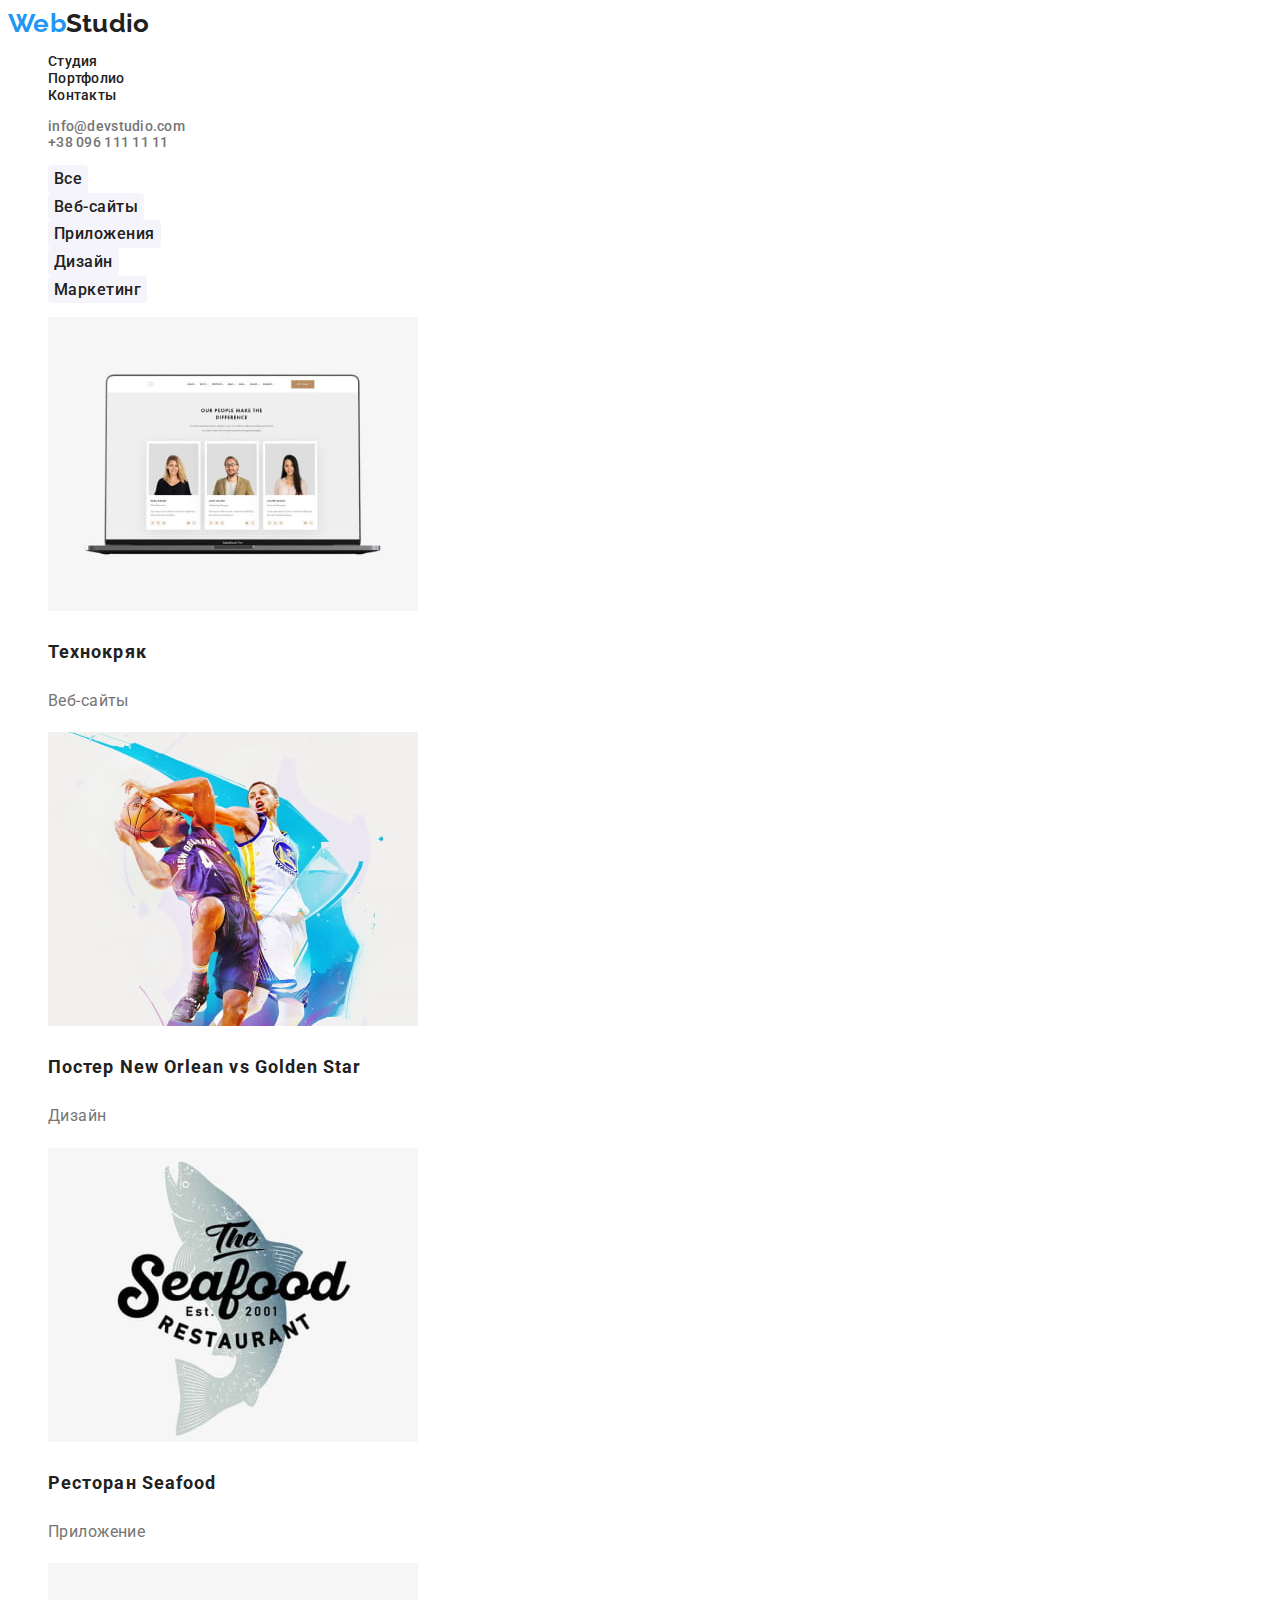
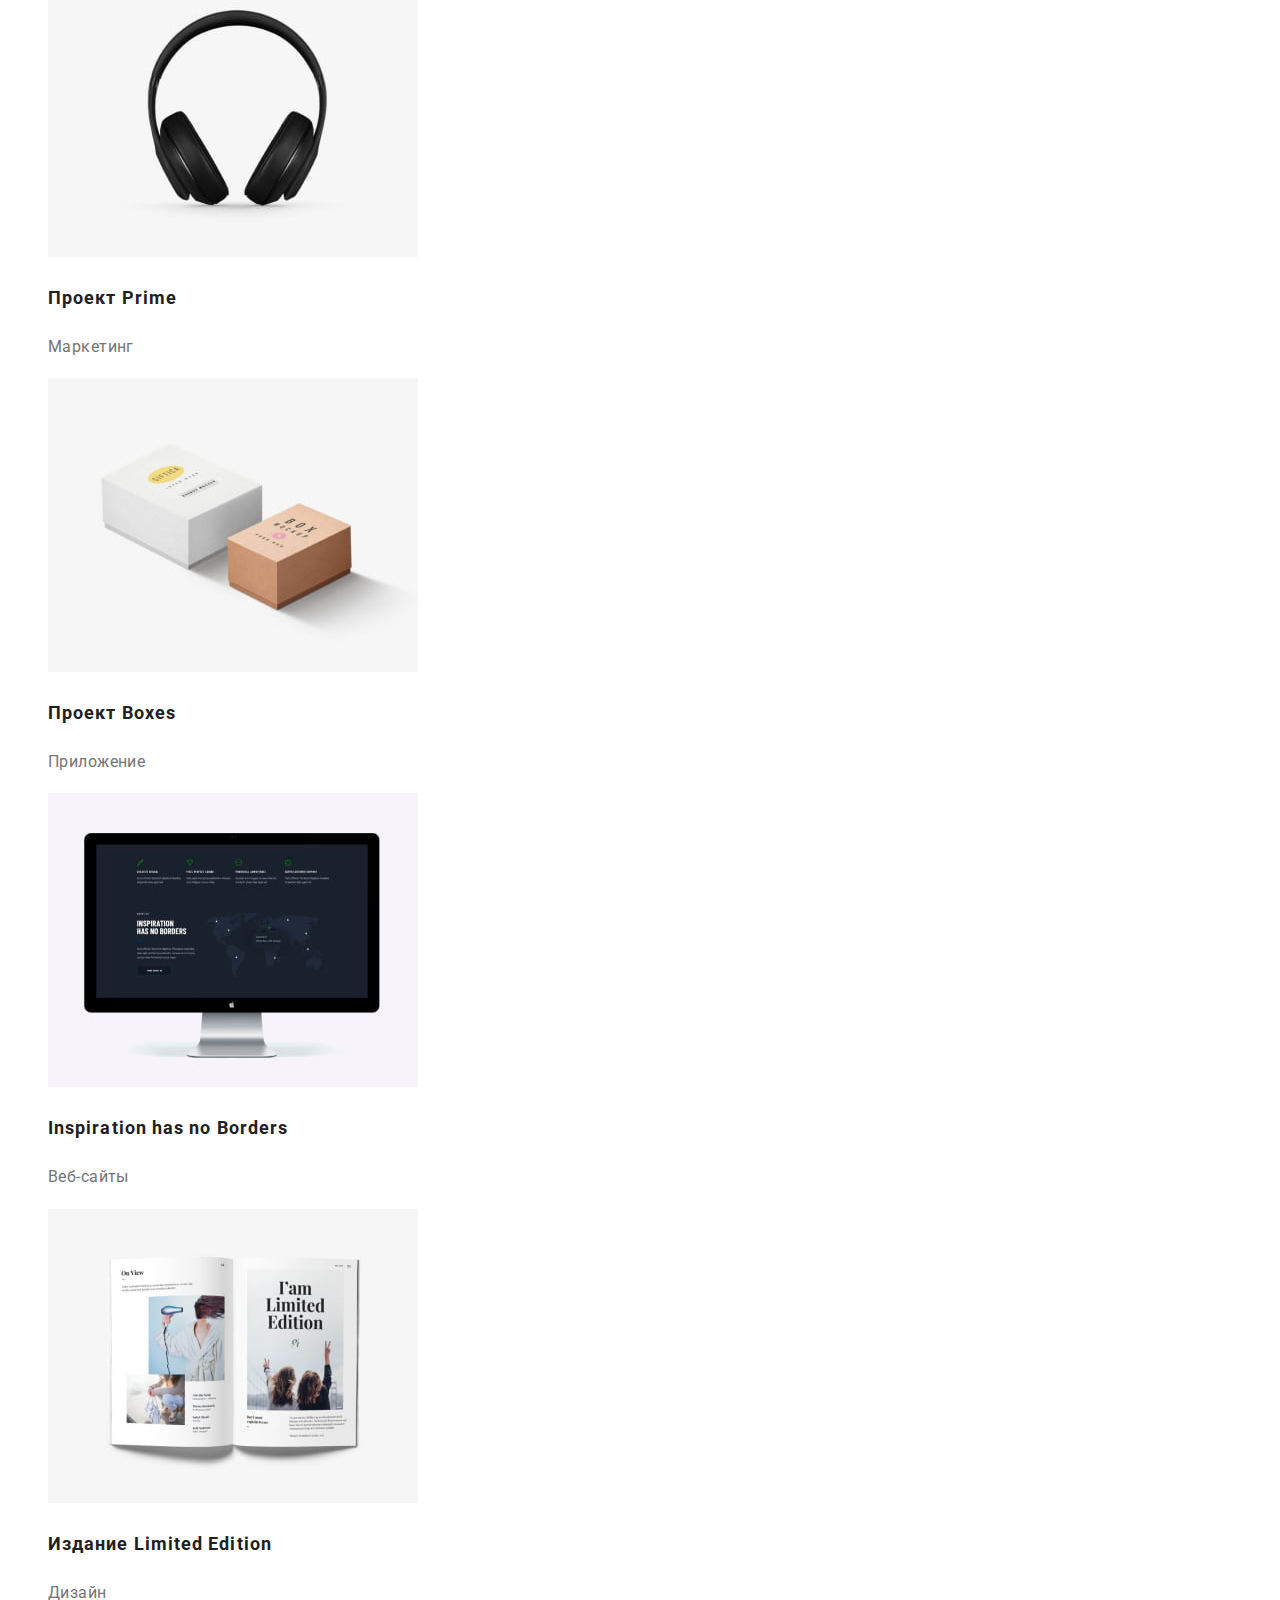
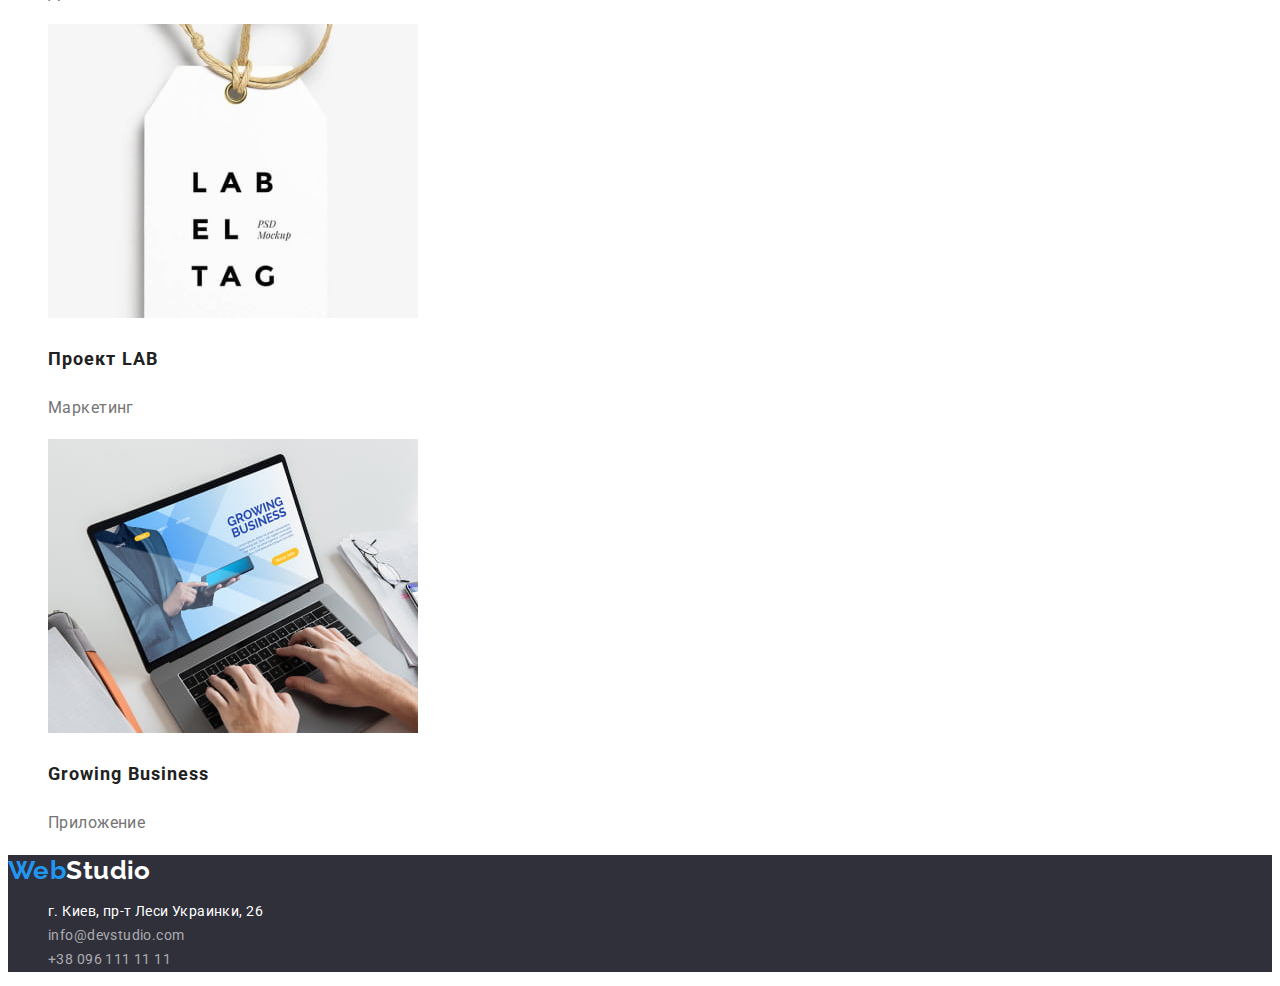
==== commit 3e2abff4: "Sixht" ====
--- a/portfolio.html
+++ b/portfolio.html
@@ -39,7 +39,7 @@
         <!-- Фильтыр -->
     <main>
             <section>
-                <h1>Наши работы</h1>
+                <h1 class="visually-hidden">Наши работы</h1>
                 <ul class="list filter-list">
                     <li class="filter-item">
                         <button class="filter-button" type="button">Все</button>
@@ -60,63 +60,63 @@
                 <ul class="list projects">
                     <li class="project-item">
                         <a class="link project-link" href="" target="_blank" rel="noreferre noopener">
-                            <img width="370" height="294" src="./images/portfolio_1.jpg" alt="дизайнер">
+                            <img width="370" height="294" src="./images/portfolio_1.jpg" alt="дизайн технокряка">
                             <h2 class="project-name">Технокряк</h2>
                             <p class="project-type">Веб-сайты</p>
                         </a>
                     </li>
-                    <li lass="project-item">
+                    <li class="project-item">
                         <a class="link project-link" href="" target="_blank" rel="noreferre noopener">
-                            <img width="370" height="294" src="./images/portfolio_2.jpg" alt="дизайнер">
+                            <img width="370" height="294" src="./images/portfolio_2.jpg" alt="дизайн постера New Orlean vs Golden Star">
                             <h2 class="project-name">Постер New Orlean vs Golden Star</h2>
                             <p class="project-type">Дизайн</p>
                         </a>
                     </li>
-                    <li lass="project-item">
+                    <li class="project-item">
                         <a class="link project-link" href="" target="_blank" rel="noreferre noopener">
-                            <img width="370" height="294" src="./images/portfolio_3.jpg" alt="дизайнер">
+                            <img width="370" height="294" src="./images/portfolio_3.jpg" alt="дизайн">
                             <h2 class="project-name">Ресторан Seafood</h2>
                             <p class="project-type">Приложение</p>
                         </a>
                     </li>
-                    <li lass="project-item">
+                    <li class="project-item">
                         <a class="link project-link" href="" target="_blank" rel="noreferre noopener">
-                            <img width="370" height="294" src="./images/portfolio_4.jpg" alt="дизайнер">
+                            <img width="370" height="294" src="./images/portfolio_4.jpg" alt="дизайн Проект Prime">
                             <h2 class="project-name">Проект Prime</h2>
                             <p class="project-type">Маркетинг</p>
                         </a>
                     </li>
-                    <li lass="project-item">
+                    <li class="project-item">
                         <a class="link project-link" href="" target="_blank" rel="noreferre noopener">
-                            <img width="370" height="294" src="./images/portfolio_5.jpg" alt="дизайнер">
+                            <img width="370" height="294" src="./images/portfolio_5.jpg" alt="дизайн Проекта Boxes">
                             <h2 class="project-name">Проект Boxes</h2>
                             <p class="project-type">Приложение</p>
                         </a>
                     </li>
-                    <li lass="project-item">
+                    <li class="project-item">
                         <a class="link project-link" href="" target="_blank" rel="noreferre noopener">
-                            <img width="370" height="294" src="./images/portfolio_6.jpg" alt="дизайнер">
+                            <img width="370" height="294" src="./images/portfolio_6.jpg" alt="Дизайн Inspiration has no Borders">
                             <h2 class="project-name">Inspiration has no Borders</h2>
                             <p class="project-type">Веб-сайты</p>
                         </a>
                     </li>
-                    <li lass="project-item">
+                    <li class="project-item">
                         <a class="link project-link" href="" target="_blank" rel="noreferre noopener">
-                            <img width="370" height="294" src="./images/portfolio_7.jpg" alt="дизайнер">
+                            <img width="370" height="294" src="./images/portfolio_7.jpg" alt="Дизайн издания Limited Edition">
                             <h2 class="project-name">Издание Limited Edition</h2>
                             <p class="project-type">Дизайн</p>
                         </a>
                     </li>
-                    <li lass="project-item">
+                    <li class="project-item">
                         <a class="link project-link" href="" target="_blank" rel="noreferre noopener">
-                            <img width="370" src="./images/portfolio_8.jpg" alt="дизайнер">
+                            <img width="370" height="294" src="./images/portfolio_8.jpg" alt="дизайн Проекта LAB">
                             <h2 class="project-name">Проект LAB</h2>
                             <p class="project-type">Маркетинг</p>
                         </a>
                     </li>
-                    <li lass="project-item">
+                    <li class="project-item">
                         <a class="link project-link" href="" target="_blank" rel="noreferre noopener">
-                            <img width="370" height="294" src="./images/portfolio_9.jpg" alt="дизайнер">
+                            <img width="370" height="294" src="./images/portfolio_9.jpg" alt="дизайн Growing Business">
                             <h2 class="project-name">Growing Business</h2>
                             <p class="project-type">Приложение</p>
                         </a>
--- a/css/style.css
+++ b/css/style.css
@@ -17,6 +17,17 @@
   line-height:1.71;
 }
 
+.visually-hidden {
+  position: absolute;
+  width: 1px;
+  height: 1px;
+  margin: -1px;
+  padding: 0;
+  overflow: hidden;
+  border: 0;
+  clip: rect(0 0 0 0);
+}
+
 .header {
   font-weight: 500;
   line-height: 1.2;
@@ -160,23 +171,20 @@
   line-height: 2;
   letter-spacing: 0.06em;
   color: var(--black);
-  text-decoration: none;
 }
 
 .project-type {
   font-size: 16px;
   line-height: 1.9;
-  letter-spacing: 0.03em;
-  color: var(--gray);
-}
-
-.button-item:hover {
+}
+
+/* .filter-button:hover {
   background: var(--blue);
   box-shadow: 0px 3px 1px rgba(0, 0, 0, 0.1), 0px 1px 2px rgba(0, 0, 0, 0.08),
     0px 2px 2px rgba(0, 0, 0, 0.12);
   border-radius: 4px;
   color: var(--white);
-}
+} */
 
 .foot {
   background-color: var(--footer);
